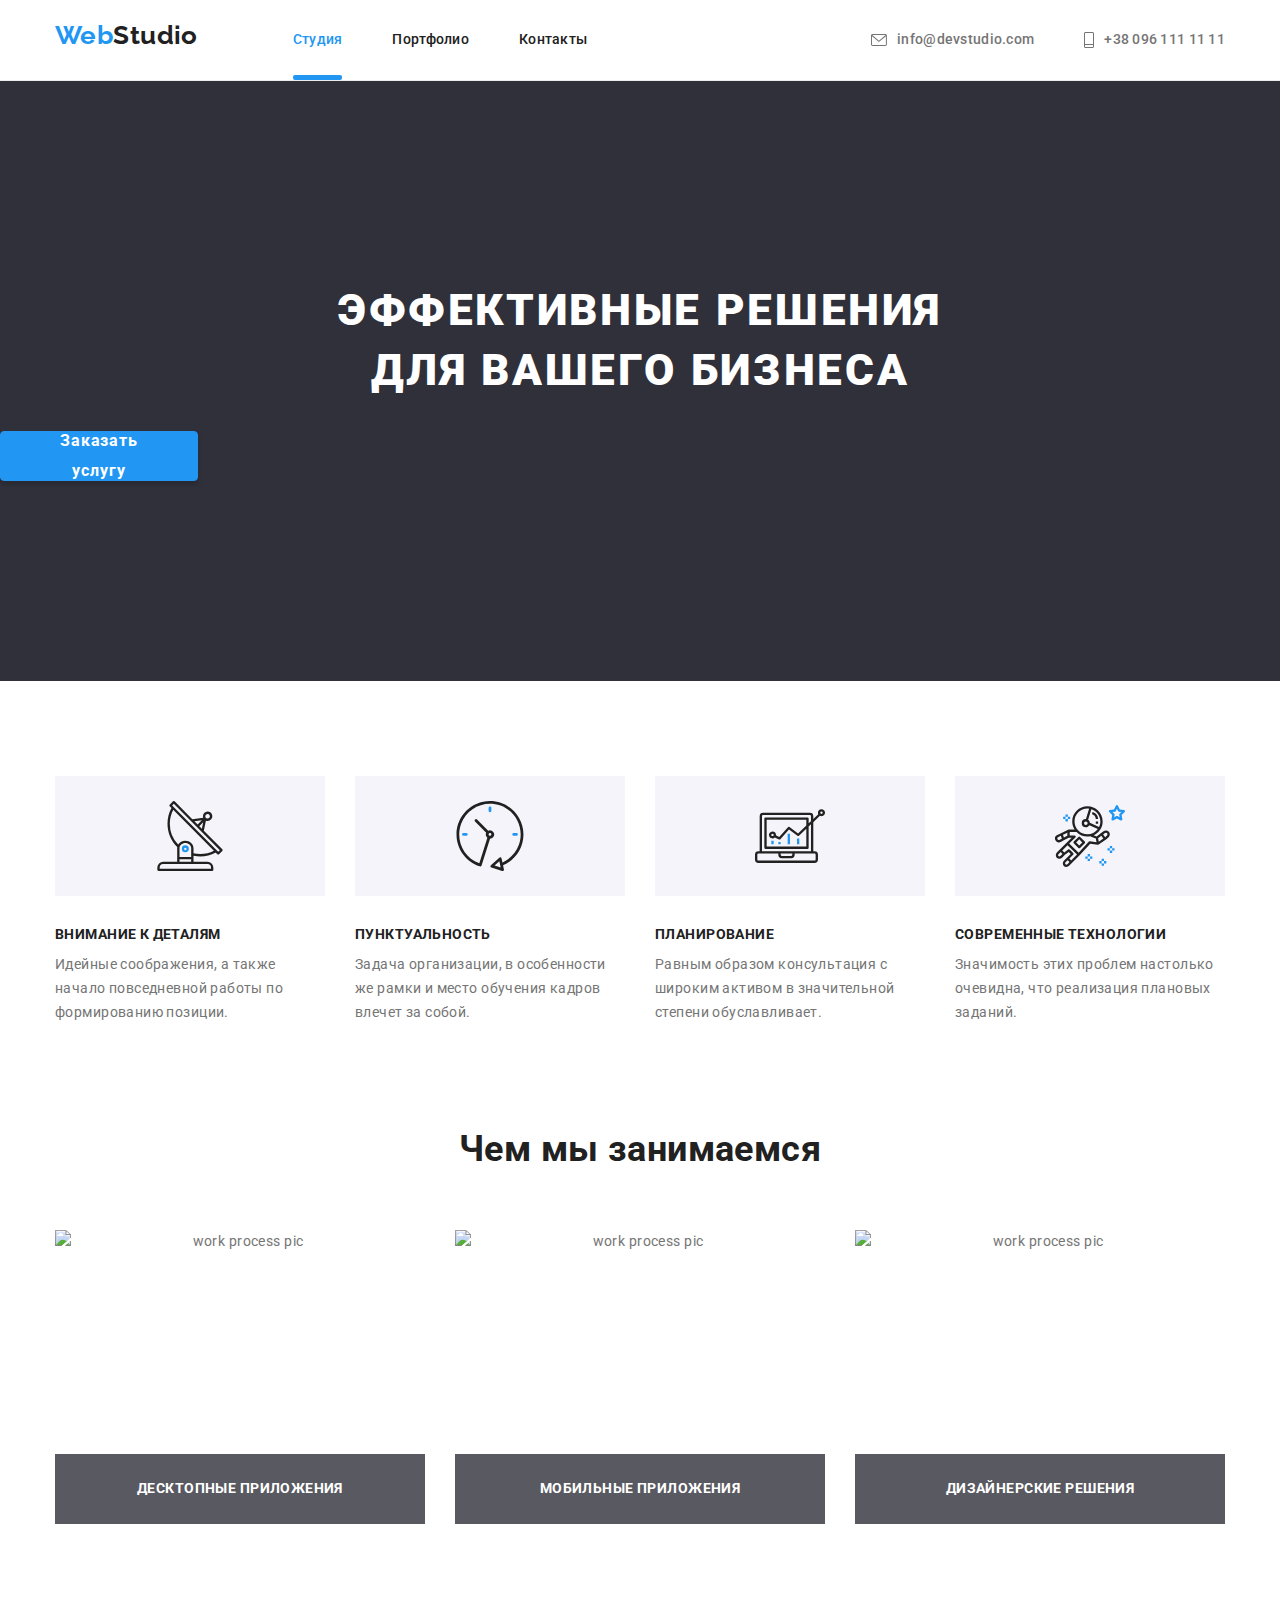
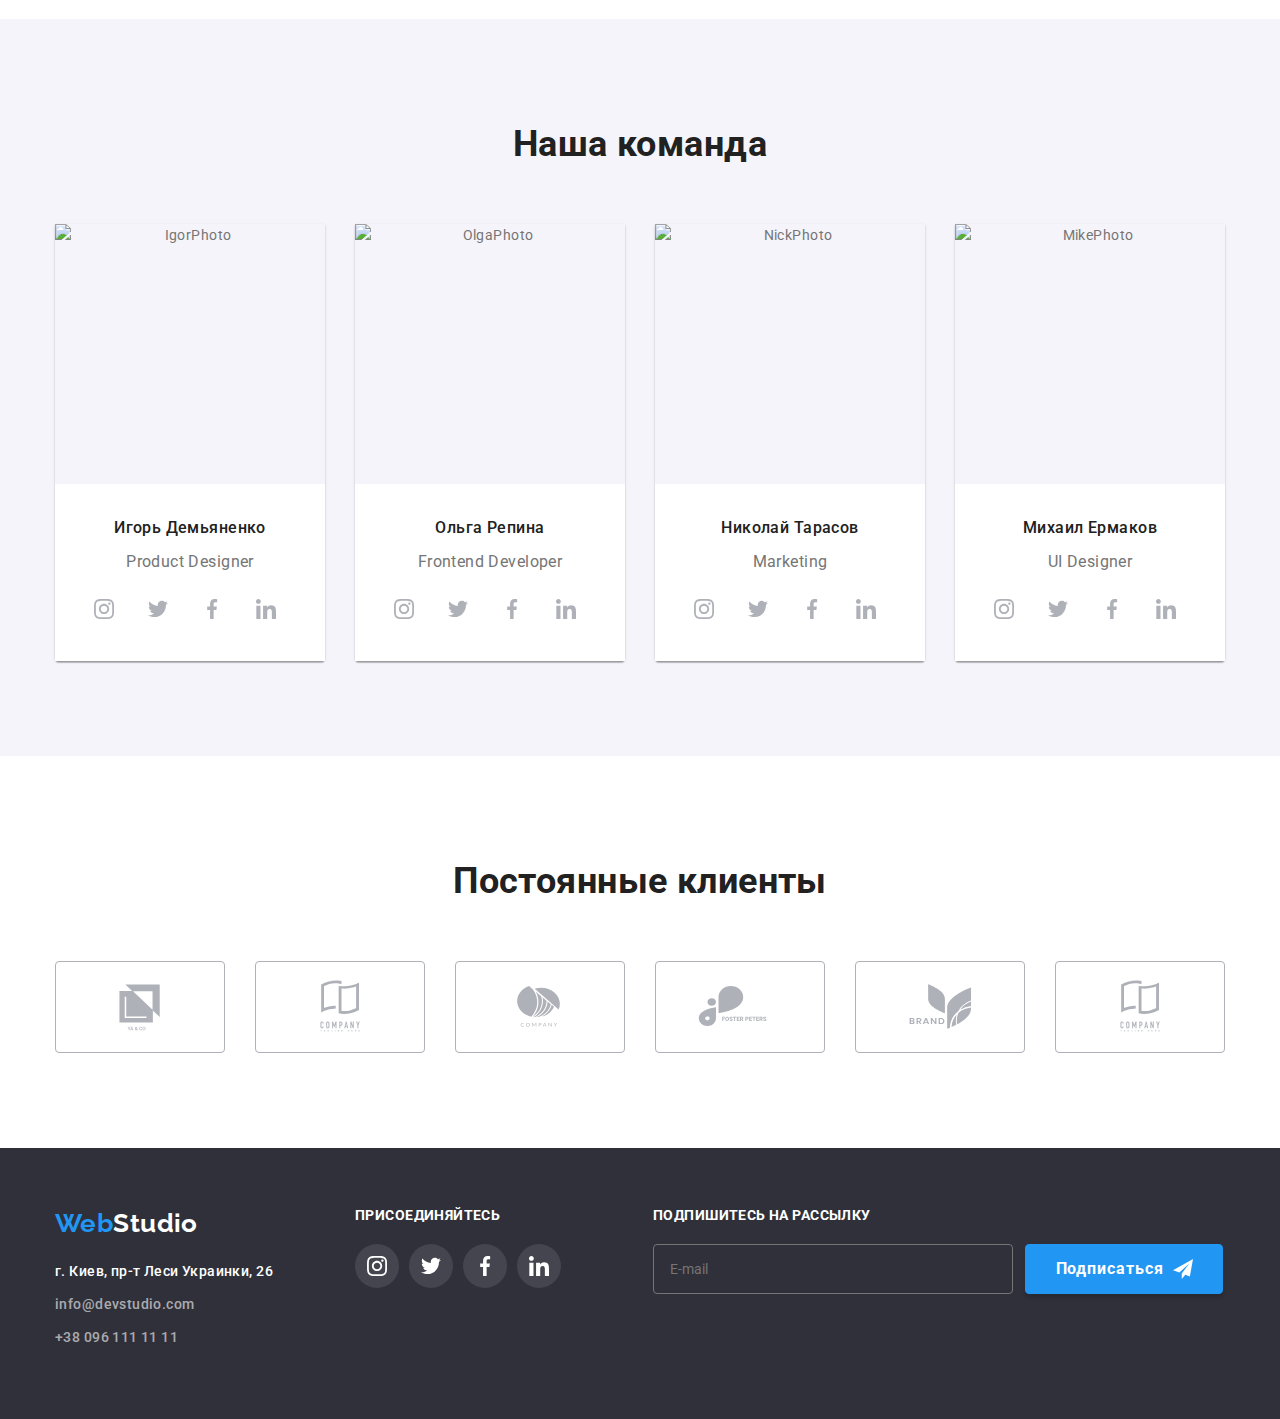
==== index.html @ 975006a1 "HW 6" ====
<!DOCTYPE html>
<html lang="ru">

<head>
    <meta charset="UTF-8">
    <meta http-equiv="X-UA-Compatible" content="IE=edge">
    <meta name="viewport" content="width=device-width, initial-scale=1.0">
    <title>Homework6 (main page)</title>
    <link rel="preconnect" href="https://fonts.gstatic.com">
    <link
        href="https://fonts.googleapis.com/css2?family=Raleway:wght@700&family=Roboto:wght@400;500;700;900&display=swap"
        rel="stylesheet">
    <link rel="stylesheet"
        href="https://cdnjs.cloudflare.com/ajax/libs/modern-normalize/1.0.0/modern-normalize.min.css">
    <link rel="stylesheet" href="./css/styles.css">
</head>

<body>
    <header class="header">
        <section class="container flex">
            <h2 class="hidden">Навигация и контакты</h2>
            <a href="./index.html " class="logo "><span class="blue ">Web</span>Studio</a>
            <nav>
                <ul class="list black flex">
                    <li class="item"><a href="./index.html " class="nav-list current">Студия</a></li>
                    <li class="item"><a href="./portfolio.html " class="nav-list">Портфолио</a></li>
                    <li class="item"><a href=" " class="nav-list">Контакты</a></li>
                </ul>
            </nav>
            <ul class="list flex contacts">
                <li class="item-link ">
                    <a class="Contacts-Section-Link" href="mailto:info@devstudio.com ">
                        <svg class="contact-svg" width="16" height="12">
                            <use href="./svg/sprite.svg#icon-envelope"></use>
                        </svg>
                        info@devstudio.com
                    </a>
                </li>
                <li class="item-link ">
                    <a class="Contacts-Section-Link" href="tel:+380961111111">
                        <svg class="contact-svg" width="10" height="16">
                            <use href="./svg/sprite.svg#icon-vector"></use>
                        </svg>
                        +38 096 111 11 11
                    </a>
                </li>
            </ul>
        </section>
    </header>

    <main>
        <div class="solutions">
            <!-- <div class="container"> -->
            <h1 class="dessisions white">Эффективные решения <br>для вашего бизнеса</h1>
            <button class="button-blue service-button" data-modal-open>Заказать услугу</button>
            <!-- </div> -->
        </div>
        <section class="padding-95 top-padding">
            <div class="container">
                <h2 class="hidden ">Качества</h2>
                <ul class="list flex qualities">
                    <li class="item quality">
                        <div class="grey-section-qual">
                            <svg class="quality-pic" width="70px" height="70px">
                                <use href="./svg/sprite.svg#icon-antenna">
                                </use>
                            </svg>
                        </div>
                        <h3 class="section-title">Внимание к деталям</h3>
                        <p>Идейные соображения, а также начало повседневной работы по формированию позиции.</p>
                    </li>
                    <li class="item quality">
                        <div class="grey-section-qual">
                            <svg class="quality-pic" width="70px" height="70px">

                                <use href="./svg/sprite.svg#icon-clock">
                                </use>
                            </svg>
                        </div>
                        <h3 class="section-title">Пунктуальность</h3>
                        <p>Задача организации, в особенности же рамки и место обучения кадров влечет за собой.</p>
                    </li>
                    <li class="item quality">
                        <div class="grey-section-qual">
                            <svg class="quality-pic" width="70px" height="70px">
                                <use href="./svg/sprite.svg#icon-diagram">
                                </use>

                            </svg>
                        </div>
                        <h3 class="section-title">Планирование</h3>
                        <p>Равным образом консультация с широким активом в значительной степени обуславливает.</p>
                    </li>

                    <li class="item quality">
                        <div class="grey-section-qual">
                            <svg class="quality-pic" width="70px" height="70px">

                                <use href="./svg/sprite.svg#icon-astronaut">
                                </use>
                            </svg>
                        </div>
                        <h3 class="section-title">Современные технологии</h3>
                        <p>Значимость этих проблем настолько очевидна, что реализация плановых заданий.</p>
                    </li>
                </ul>
            </div>
        </section>

        <!-- <section class="padding-95"> -->
        <section class="container padding-95">
            <h2 class="main-section-title">Чем мы занимаемся</h2>
            <ul class="list flex main-section">
                <li class="pics-element"> <img src="./images/img.jpg" height="294" width="370" alt="work process pic">
                    <div class="what-we-do-frame">
                        <p>Десктопные приложения</p>
                    </div>
                </li>

                <li class="pics-element"> <img src="./images/img-1.jpg " height="294" width="370"
                        alt="work process pic">
                    <div class="what-we-do-frame">
                        <p>Мобильные приложения</p>
                    </div>
                </li>

                <li class="pics-element"> <img src="./images/img-2.jpg " height="294" width="370"
                        alt="work process pic">
                    <div class="what-we-do-frame">
                        <p>Дизайнерские решения</p>
                    </div>
                </li>
            </ul>
        </section>

        <section class="grey-section">
            <div class="container">
                <h2 class=" main-section-title">Наша команда</h2>
                <ul class="list flex">
                    <li class="item photo"><img src="./images/img-3.jpg " height="260" width="270" alt="IgorPhoto ">
                        <div class="people-det">
                            <h3 class="people-name ">Игорь Демьяненко</h3>
                            <p class="team-text ">Product Designer</p>
                            <ul class="people-list list">
                                <li class="social-icons">
                                    <a href="" class="people-link" target="_blank" rel="noopener noreferrer"
                                        aria-label="Instagram link"><svg class="people-soc-link">
                                            <use href="./svg/sprite.svg#icon-instagram"> </use>
                                        </svg></a>
                                </li>

                                <li class="social-icons">
                                    <a href="" class="people-link" target="_blank" rel="noopener noreferrer"
                                        aria-label="twitter link"><svg class="people-soc-link">
                                            <use href="./svg/sprite.svg#icon-twitter"> </use>
                                        </svg></a>
                                </li>
                                <li class="social-icons">
                                    <a href="" class="people-link" target="_blank" rel="noopener noreferrer"
                                        aria-label="Facebook link"><svg class="people-soc-link">
                                            <use href="./svg/sprite.svg#icon-facebook"> </use>
                                        </svg></a>
                                </li>
                                <li class="social-icons">
                                    <a href="" class="people-link" target="_blank" rel="noopener noreferrer"
                                        aria-label="linkedin link"><svg class="people-soc-link">
                                            <use href="./svg/sprite.svg#icon-linkedin"> </use>
                                        </svg></a>
                                </li>
                            </ul>
                        </div>

                    </li>

                    <li class="item photo"><img src="./images/img-4.jpg " height="260" width="270" alt="OlgaPhoto ">
                        <div class="people-det">
                            <h3 class="people-name ">Ольга Репина</h3>
                            <p class="team-text ">Frontend Developer</p>
                            <ul class="people-list list">
                                <li class="social-icons">
                                    <a href="" class="people-link" target="_blank" rel="noopener noreferrer"
                                        aria-label="Instagram link"><svg class="people-soc-link">
                                            <use href="./svg/sprite.svg#icon-instagram"></use>
                                        </svg></a>
                                </li>
                                <li class="social-icons">
                                    <a href="" class="people-link" target="_blank" rel="noopener noreferrer"
                                        aria-label="twitter link"><svg class="people-soc-link">
                                            <use href="./svg/sprite.svg#icon-twitter"></use>
                                        </svg></a>
                                </li>
                                <li class="social-icons">
                                    <a href="" class="people-link" target="_blank" rel="noopener noreferrer"
                                        aria-label="Facebook link"><svg class="people-soc-link">
                                            <use href="./svg/sprite.svg#icon-facebook"></use>
                                        </svg></a>
                                </li>
                                <li class="social-icons">
                                    <a href="" class="people-link" target="_blank" rel="noopener noreferrer"
                                        aria-label="linkedin link"><svg class="people-soc-link">
                                            <use href="./svg/sprite.svg#icon-linkedin"></use>
                                        </svg></a>
                                </li>
                            </ul>
                        </div>

                    </li>

                    <li class="item photo"><img src="./images/img-5.jpg " height="260" width="270" alt="NickPhoto ">
                        <div class="people-det">
                            <h3 class="people-name ">Николай Тарасов</h3>
                            <p class="team-text ">Marketing</p>
                            <ul class="people-list list">
                                <li class="social-icons">
                                    <a href="" class="people-link" target="_blank" rel="noopener noreferrer"
                                        aria-label="Instagram link"><svg class="people-soc-link">
                                            <use href="./svg/sprite.svg#icon-instagram"></use>
                                        </svg></a>
                                </li>
                                <li class="social-icons">
                                    <a href="" class="people-link" target="_blank" rel="noopener noreferrer"
                                        aria-label="twitter link"><svg class="people-soc-link">
                                            <use href="./svg/sprite.svg#icon-twitter"></use>
                                        </svg></a>
                                </li>
                                <li class="social-icons">
                                    <a href="" class="people-link" target="_blank" rel="noopener noreferrer"
                                        aria-label="Facebook link"><svg class="people-soc-link">
                                            <use href="./svg/sprite.svg#icon-facebook"></use>
                                        </svg></a>
                                </li>
                                <li class="social-icons">
                                    <a href="" class="people-link" target="_blank" rel="noopener noreferrer"
                                        aria-label="linkedin link"><svg class="people-soc-link">
                                            <use href="./svg/sprite.svg#icon-linkedin"></use>
                                        </svg></a>
                                </li>
                            </ul>
                        </div>

                    </li>

                    <li class="item photo"><img src="./images/img-6.jpg " height="260" width="270" alt="MikePhoto ">
                        <div class="people-det">
                            <h3 class="people-name ">Михаил Ермаков</h3>
                            <p class="team-text ">UI Designer</p>
                            <ul class="people-list list">
                                <li class="social-icons">
                                    <a href="" class="people-link" target="_blank" rel="noopener noreferrer"
                                        aria-label="Instagram link"><svg class="people-soc-link">
                                            <use href="./svg/sprite.svg#icon-instagram"></use>
                                        </svg></a>
                                </li>
                                <li class="social-icons">
                                    <a href="" class="people-link" target="_blank" rel="noopener noreferrer"
                                        aria-label="twitter link"><svg class="people-soc-link">
                                            <use href="./svg/sprite.svg#icon-twitter"></use>
                                        </svg></a>
                                </li>
                                <li class="social-icons">
                                    <a href="" class="people-link" target="_blank" rel="noopener noreferrer"
                                        aria-label="Facebook link"><svg class="people-soc-link">
                                            <use href="./svg/sprite.svg#icon-facebook"></use>
                                        </svg></a>
                                </li>
                                <li class="social-icons">
                                    <a href="" class="people-link" target="_blank" rel="noopener noreferrer"
                                        aria-label="linkedin link"><svg class="people-soc-link">
                                            <use href="./svg/sprite.svg#icon-linkedin"></use>
                                        </svg></a>
                                </li>
                            </ul>
                        </div>
                    </li>
                </ul>
            </div>
        </section>
        <section class="container top-padding padding-95">
            <div class="container">
                <h2 class="main-section-title">Постоянные клиенты</h2>
            </div>
            <ul class="flex list">
                <li class="clients">
                    <a href="" class="client-link" target="_blank" rel="noopener noreferrer" aria-label=""> <svg
                            class="client-logo">
                            <use href="./svg/sprite.svg#icon-logo">
                            </use>
                        </svg>
                    </a>
                </li>
                <li class="clients">
                    <a href="" class="client-link" target="_blank" rel="noopener noreferrer" aria-label=""> <svg
                            class="client-logo">
                            <use href="./svg/sprite.svg#icon-logo-1">
                            </use>
                        </svg>
                    </a>
                </li>
                <li class="clients">
                    <a href="" class="client-link" target="_blank" rel="noopener noreferrer" aria-label=""> <svg
                            class="client-logo">
                            <use href="./svg/sprite.svg#icon-logo-2">
                            </use>
                        </svg>
                    </a>
                </li>
                <li class="clients">
                    <a href="" class="client-link" target="_blank" rel="noopener noreferrer" aria-label=""> <svg
                            class="client-logo">
                            <use href="./svg/sprite.svg#icon-logo-3">
                            </use>
                        </svg>
                    </a>
                </li>
                <li class="clients">
                    <a href="" class="client-link" target="_blank" rel="noopener noreferrer" aria-label=""> <svg
                            class="client-logo">
                            <use href="./svg/sprite.svg#icon-logo-4">
                            </use>

                        </svg>

                    </a>
                </li>
                <li class="clients">
                    <a href="" class="client-link" target="_blank" rel="noopener noreferrer" aria-label=""> <svg
                            class="client-logo">
                            <use href="./svg/sprite.svg#icon-logo-1">
                            </use>
                        </svg>

                    </a>
                </li>

            </ul>

        </section>
    </main>
    <footer class="footer">
        <div class="flex container space-between">
            <div class="logo-links">
                <a href="./index.html " class="logo "><span class="blue ">Web</span><span
                        class="white ">Studio</span></a>
                <address class="address">
                    <ul class="list white">
                        <li> <a class="link" href="https://goo.gl/maps/2tXd7TCXXqus3JWS8 ">г. Киев, пр-т Леси Украинки,
                                26</a></li>
                        <li class="transparent "> <a class="link"
                                href="mailto:info@devstudio.com ">info@devstudio.com</a></li>
                        <li class="transparent "> <a class="link" href="tel:+380961111111 ">+38 096 111 11 11</a></li>
                    </ul>
                </address>
            </div>
            <div class="flex space">
                <div class="join">
                    <h3 class="item-title">Присоединяйтесь</h3>
                    <ul class="list social-list">
                        <li class="social-icons">
                            <a href="" class="people-link" target="_blank" rel="noopener noreferrer"
                                aria-label="Instagram link"><svg class="people-soc-link white">
                                    <use href="./svg/sprite.svg#icon-instagram"></use>
                                </svg></a>
                        </li>
                        <li class="social-icons">
                            <a href="" class="people-link" target="_blank" rel="noopener noreferrer"
                                aria-label="twitter link"><svg class="people-soc-link white">
                                    <use href="./svg/sprite.svg#icon-twitter"></use>
                                </svg></a>
                        </li>
                        <li class="social-icons">
                            <a href="" class="people-link" target="_blank" rel="noopener noreferrer"
                                aria-label="Facebook link"><svg class="people-soc-link white">
                                    <use href="./svg/sprite.svg#icon-facebook"></use>
                                </svg></a>
                        </li>
                        <li class="social-icons">
                            <a href="" class="people-link" target="_blank" rel="noopener noreferrer"
                                aria-label="linkedin link"><svg class="people-soc-link white">
                                    <use href="./svg/sprite.svg#icon-linkedin"></use>
                                </svg></a>
                        </li>
                    </ul>
                </div>
            </div>
            <div class="Subscribe">
                <h3 class="item-title text-left">Подпишитесь на рассылку</h3>

                <form class="flex contact-form">
                    <input class="contact-form-subscribe" type="email" name="user-mail" id="user-mail"
                        placeholder="E-mail">

                    <button class="button-blue service-button" type="submit">Подписаться
                        <svg class="people-soc-link white">
                            <use href="./svg/sprite.svg#icon-telegram-white"></use>
                        </svg>
                    </button>
                </form>
            </div>



    </footer>
    <!-- is-hidden -->
    <div class="backdrop is-hidden" data-modal>
        <div class="modal container">
            <button type="button" class="modal-btn-close" data-modal-close>
                <svg class="modal-icon-svg">
                    <use href="./svg/sprite.svg#close-black"></use>
                </svg>
            </button>

            <h2 class="contacts-title">Оставьте свои данные, мы вам перезвоним</h2>
            <form class="js-speaker-form">
                <div class="contact-form">
                    <label class="contact-form-label" for="user-name">Имя</label>

                    <input class="contact-form-input" type="text" name="user-name" id="user-name" placeholder=" "
                        autofocus>
                    <svg class="contact-form-svg" width="18px" height="18px">
                        <use href="./svg/sprite.svg#icon-person-black" width="18"></use>
                    </svg>
                </div>
                <div class="contact-form">
                    <label class="contact-form-label" for="user-tel">Телефон</label>
                    <input class="contact-form-input" type="tel" name="user-phone" id="user-tel" placeholder=" ">
                    <svg class="contact-form-svg" width="18px" height="18px">
                        <use href="./svg/sprite.svg#icon-phone-black" width="18"></use>
                    </svg>
                </div>
                <div class="contact-form">

                    <label class="contact-form-label" for="user-mail">Почта</label>
                    <input class="contact-form-input" type="email" name="user-mail" id="user-mail" placeholder=" ">
                    <svg class="contact-form-svg" width="18px" height="18px">
                        <use href="./svg/sprite.svg#icon-email-black" width="18"></use>
                    </svg>
                </div>
                <div class="contact-form">
                    <label class="contact-form-label" for="user-comentary">Комментарий</label>
                    <textarea for="user-comment" class="contact-form-input comments" name="user-message"
                        id="user-comentary" cols="30" rows="10" placeholder="Введите текст"></textarea>
                    <div class="checkbox-field">
                        <input type="checkbox" class="contact-form-checkbox" name="" id="">
                        <label for="agree" class="contact-form-checkbox-text"> Соглашаюсь с рассылкой и принимаю <a
                                href="" class="link underline">Условия
                                договора</a></label>
                    </div>
                </div>
                <button class="button-blue service-button" type="submit">Отправить</button>
            </form>



        </div>
    </div>
    <script src="./js/modal.js"></script>
    <script>(() => {
            document.
                querySelector('.js-speaker-form')
                .addEventListener('submit', e => {
                    e.preventDefault();

                    new FormData(e.currentTarget).forEach((value, name) =>
                        console.log(`${name}: ${value}`),
                    );
                });
        })();
    </script>
</body>

</html>
---- css/styles.css ----
:root {
  --primary-text-color: #212121;
  --blue-color: #2196f3;
  --secondary-text-color: #ffffff;
  --footer-color: #2f303a;
  --font-logo: "Raleway", sans-serif;
  --main-text-color: #757575;
  --color-transparent: rgba(255, 255, 255, 0.6);
  --button-color: #f5f4fa;
  --social-link-color: #afb1b8;
  --overlay-color: rgba(33, 150, 243, 0.9);
  --cubic-timing: cubic-bezier(0.4, 0, 0.2, 1);
}

html {
  box-sizing: border-box;
  scroll-behavior: smooth;
}

*,
*::before,
*::after {
  box-sizing: inherit;
}

body {
  font-family: Roboto, sans-serif;
  font-size: 14px;
  line-height: 1.71;
  letter-spacing: 0.03em;
  color: var(--main-text-color);
}

h1,
h2,
h3,
h4,
h5,
h6,
ul,
p {
  margin-top: 0;
  margin-bottom: 0;
}

.link:hover,
.link:focus {
  color: var(--blue-color);
}

.underline {
  text-decoration: underline;
  color: var(--blue-color);
}

.list {
  list-style: none;
  padding: 0;
  margin: 0;
}

.black .nav-list {
  display: block;
  padding-top: 32px;
  padding-bottom: 32px;
  font-weight: 500;
  line-height: 1.14;
  letter-spacing: 0.02em;
}

.nav-list {
  position: relative;
}
.nav-list:hover,
.nav-list:focus {
  color: var(--blue-color);
  transition: color 250ms var(--cubic-timing);
}

/* .nav-list:hover,
.nav-list:focus {
  transition: color 1250ms var(--cubic-timing);
} */

.current::after {
  content: "";
  display: block;

  left: 0;
  bottom: 0;
  position: absolute;
  width: 100%;
  height: 5px;
  background-color: var(--blue-color);
  border-radius: 2px;
}

/*
.nav-list::after {
  content: "";
  display: block;

  left: 0;
  bottom: 0;
  position: absolute;
  width: 100%;
  height: 5px;
  background-color: var(--blue-color);
  border-radius: 2px;
  opacity: 0;
  transition: opacity 250ms var(--cubic-timing);
}

.nav-list:hover::after {
  opacity: 1;
} */

img {
  display: block;
  max-width: 100%;
  height: auto;
}

a {
  color: inherit;
  text-decoration: none;
  font-weight: 500;
  font-size: 14px;
  line-height: 1.14;
}

.container {
  text-align: center;
  max-width: 1200px;
  height: auto;
  padding-left: 15px;
  padding-right: 15px;
  margin-left: auto;
  margin-right: auto;
}

.space-between {
  justify-content: space-between;
}

.padding-95 {
  padding-bottom: 95px;
  /* padding-top: 95px; */
}
.top-padding {
  padding-top: 95px;
}

/* .gallery {
  padding-top: 95px;
} */

.contacts {
  /* display: flex;
  padding-top: 32px;
  padding-bottom: 32px; */
  margin-left: auto;
  font-weight: 500;
  line-height: 1.14;
  letter-spacing: 0.02em;
}

.contacts .item-link + .item-link {
  margin-left: 50px;
}

.flex {
  display: flex;
  flex-wrap: wrap;
  /* justify-content: space-between; */
}

.item-title {
  font-family: Roboto;
  font-style: normal;
  font-weight: 700;
  font-size: 14px;
  line-height: 1.14;
  letter-spacing: 0.03em;
  text-transform: uppercase;
  color: var(--secondary-text-color);
  margin-bottom: 20px;
}

.qualities {
  margin-bottom: -30px;
  margin-right: -30px;
  /* padding-top: 95px; */
  text-align: left;
}

.quality {
  flex-basis: calc((100% - 30px * 4) / 4);
  max-width: 270px;
  margin-right: 30px;
  margin-bottom: 30px;
}
.quality:last-child {
  margin-bottom: 0;
  margin-right: 0;
}

.quality > p {
  line-height: 1.71;
}

.Contacts-Section-Link {
  display: flex;
  align-items: center;
  padding-bottom: 32px;
  padding-top: 32px;
}

.Contacts-Section-Link:hover,
.Contacts-Section-Link:focus {
  color: var(--blue-color);
  transition: color 250ms var(--cubic-timing);
}

.contact-svg {
  fill: currentColor;
  margin-right: 10px;
  /* align-items: center; */
}

.black {
  color: var(--primary-text-color);
  letter-spacing: 0.02em;
  margin-left: 95px;
}

.current {
  color: var(--blue-color);
}

/* .list a:hover,
.list a:focus {
  color: var(--blue-color);
} */

header {
  border-bottom: 1px solid #ececec;
}

.main-section-title {
  font-weight: 700;
  font-size: 36px;
  line-height: 1.67;
  color: var(--primary-text-color);
  margin-bottom: 50px;
}

.what-we-do-frame {
  position: absolute;
  left: 0;
  bottom: 0;
  display: flex;
  justify-content: center;
  align-items: center;
  width: 100%;
  height: 70px;
  background-color: rgba(47, 48, 58, 0.8);
  font-weight: 700;
  line-height: 1.14;
  text-align: center;
  text-transform: uppercase;
  color: var(--secondary-text-color);
}

.clients-list {
  display: flex;
  justify-content: center;
  align-items: center;
  padding-bottom: 88px;
}
/* .clients {
  flex-basis: calc((100% - 30px * 6) / 6);
  border: 1px solid #afb1b8;
  border-radius: 4px;
   padding-bottom: 16px; 
  padding: 16px 30px;
} */

.clients {
  display: inline-flex;

  /* width: 170px;
  height: 92px;
  border: 1px solid var(--social-link-color);
  border-color: var(--social-link-color);
  border-radius: 4px;
  padding: 16px 32px; */
}
.client-link {
  display: flex;
  justify-content: center;
  align-items: center;
  border: 1px solid var(--social-link-color);
  border-radius: 4px;
  width: 170px;
  height: 92px;
  transition: border-color 250ms var(--cubic-timing);
}

.clients:not(:last-child) {
  margin-right: 30px;
}

.client-logo {
  width: 105px;
  height: 60px;
  color: inherit;
  fill: var(--social-link-color);
  transition: fill 250ms var(--cubic-timing);
}

.client-link:hover .client-logo,
.client-link:focus .client-logo {
  fill: var(--blue-color);
}

.client-link:hover,
.client-link:focus {
  border-color: var(--blue-color);
}

.pics-element {
  position: relative;
  flex-basis: calc((100% - 60px) / 3);
  max-width: 370px;
}

.pics-element:not(:nth-child(3n + 3)) {
  margin-right: 30px;
}

.photo:not(:nth-child(4n + 4)) {
  flex-basis: calc((100% - 90px) / 4);
  max-width: 270px;
}

.photo {
  box-shadow: 0px 1px 3px rgba(0, 0, 0, 0.12), 0px 1px 1px rgba(0, 0, 0, 0.14),
    0px 2px 1px rgba(0, 0, 0, 0.2);
  border-radius: 0px 0px 4px 4px;
}
.photo:not(:nth-child(4n + 4)) {
  margin-right: 30px;
}

.section-title {
  font-size: 14px;
  line-height: 1.19;
  color: var(--primary-text-color);
  margin-bottom: 10px;
  text-transform: uppercase;
}
.folio-section {
  padding: 20px 24px;
  border: 1px solid #eeeeee;
  border-top: 0;
}
.folio-frame {
  min-width: 370px;
  flex-basis: calc((100% / 3) - 30px);
  margin-right: 30px;
  margin-bottom: 30px;
  box-shadow: 0;
  transition: box-shadow 250ms var(--cubic-timing);
}

/* .folio-frame:hover,
.folio-frame:focus {
  box-shadow: 0px 1px 1px rgba(0, 0, 0, 0.12), 0px 4px 4px rgba(0, 0, 0, 0.06),
    1px 4px 6px rgba(0, 0, 0, 0.16);
} */

.card-link:hover .hidden-text,
.card-link:focus .hidden-text {
  transform: translateY(0);
}

.img-frame {
  position: relative;
  overflow: hidden;
}

.hidden-text {
  display: flex;
  position: absolute;
  align-items: center;
  justify-content: left;
  font-family: Roboto;
  text-align: left;
  padding: 63px 24px;
  letter-spacing: 0.03em;
  top: 0;
  left: 0;
  content: "";
  width: 100%;
  height: 100%;
  font-weight: 400;
  background-color: var(--overlay-color);
  transition: transform 250ms var(--cubic-timing);
  transform: translateY(101%);
  font-size: 18px;
  line-height: 1.56;
  color: var(--secondary-text-color);
}

.folio-title {
  text-align: left;
  font-size: 18px;
  line-height: 2;
  letter-spacing: 0.06em;
  color: var(--primary-text-color);
}

.team-text {
  font-size: 16px;
  line-height: 1.19;
  margin-bottom: 16px;
}

.folio-text {
  text-align: left;
  font-size: 16px;
  line-height: 1.88;
  letter-spacing: 0.03em;
}
/* .card-link:hover .folio-text {
  text-decoration: none;
} */

.quality {
  font-size: 14px;
  line-height: 1.14;
}

.grey-section {
  padding-bottom: 95px;
  padding-top: 95px;
  background-color: var(--button-color);
}

h3.people-name {
  font-weight: 500;
  color: var(--primary-text-color);
  margin-bottom: 10px;
}

.people-det {
  background-color: #ffffff;
  padding-bottom: 30px;
  padding-top: 30px;
}

.solutions {
  background-color: var(--footer-color);
  background-image: linear-gradient(
      rgba(47, 48, 58, 0.4),
      rgba(47, 48, 58, 0.4)
    ),
    url(../images/bg-img.jpg);
  text-align: center;
  /* margin-bottom: 30px; */
  max-width: 1600px;
  height: 600px;
  padding-top: 200px;
  padding-bottom: 200px;
  background-repeat: no-repeat;
  margin-left: auto;
  margin-right: auto;
  background-position: center;
}

.dessisions {
  font-weight: 900;
  font-size: 44px;
  line-height: 1.36;
  letter-spacing: 0.06em;
  text-transform: uppercase;
  margin-bottom: 30px;
}

.blue {
  color: var(--blue-color);
}

.logo {
  padding-bottom: 20px;
  padding-top: 20px;
  font-family: var(--font-logo);
  font-weight: 700;
  font-size: 26px;
  line-height: 1.2;
  color: var(--primary-text-color);
}

.logo-links {
  text-align: left;
  /* max-width: 270px; */
  flex-grow: 1;
  /* margin-right: 70px; */
}
/* padding-top: 60px;
  padding-bottom: 60px;
*/

.black .item + .item {
  margin-left: 50px;
}

.button {
  padding: 6px 22px;
  border: var(--main-text-color);
  border-radius: 4px;

  font-weight: 500;
  font-size: 16px;
  line-height: 1.62;

  font-family: Roboto, sans-serif;
  background-color: var(--button-color);
  color: var(--primary-text-color);
  cursor: pointer;
}

.li-button {
  justify-content: center;
  margin-right: 8px;
}

.li-button:last-child {
  margin-right: 0;
}

.button:active,
.button:hover,
.button:focus,
.button-blue {
  background-color: var(--blue-color);
  color: var(--secondary-text-color);
  box-shadow: 0px 3px 1px rgba(0, 0, 0, 0.1), 0px 1px 2px rgba(0, 0, 0, 0.08),
    0px 2px 2px rgba(0, 0, 0, 0.12);
  border-radius: 4px;
}
.button:hover,
.button:focus {
  transition: background-color 250ms var(--cubic-timing),
    color 250ms var(--cubic-timing), box-shadow 250ms var(--cubic-timing);
}

/* .service-button {
  position: absolute;
  top: 8px;
  right: 8px;
  width: 30px;
  height: 30px;
  border-radius: 50%;
  border: 1px solid rgba(0, 0, 0, 0.1);
  background: #ffffff;
  cursor: pointer;
  fill: #212121;
  transition: fill 250ms cubic-bezier(0.4, 0, 0.2, 1);
} */

.service-button {
  padding: 10px 29.5px;
  border: 1px solid var(--blue-color);
  box-shadow: 0px 4px 4px rgba(0, 0, 0, 0.15);
  border-radius: 4px;
  width: 198px;
  height: 50px;
  font-weight: 700;
  font-size: 16px;
  line-height: 1.87;
  letter-spacing: 0.06em;
  cursor: pointer;
  display: flex;
  align-items: center;
  justify-content: space-between;
}

.hidden {
  position: absolute !important;
  clip: rect(1px 1px 1px 1px);
  clip: rect(1px, 1px, 1px, 1px);
  padding: 0 !important;
  border: 0 !important;
  height: 1px !important;
  width: 1px !important;
  overflow: hidden;
}

h2.hidden {
  position: absolute !important;
  clip: rect(1px 1px 1px 1px);
  clip: rect(1px, 1px, 1px, 1px);
  padding: 0 !important;
  border: 0 !important;
  height: 1px !important;
  width: 1px !important;
  overflow: hidden;
}

.list.flex {
  justify-content: left;
}
.in-ln.flex {
  justify-content: center;
  margin-bottom: 50px;
}

.grey-section-qual {
  display: flex;
  align-items: center;
  justify-content: center;
  margin-bottom: 30px;
  width: 270px;
  height: 120px;
  background-color: var(--button-color);
}

/* .quality-pic {
} */

.people-list {
  display: flex;
  align-items: center;
  justify-content: center;
}

.social-icons {
  margin-right: 10px;
  background: rgba(255, 255, 255, 0.1);
  border-radius: 50%;
}

.people-link {
  display: flex;
  align-items: center;
  justify-content: center;
  width: 44px;
  height: 44px;
  border-radius: 50%;
  transition: background-color 250ms var(--cubic-timing);
  /* fill 1250ms var(--cubic-timing); */
}

.people-link:hover,
.people-link:focus {
  background-color: var(--blue-color);
}
.people-link:hover .people-soc-link,
.people-link:focus .people-soc-link {
  fill: rgb(255, 255, 255);
}

.people-soc-link {
  fill: var(--social-link-color);
  height: 20px;
  width: 20px;
  transition: fill 250ms var(--cubic-timing);
}

.tiles {
  margin-right: -30px;
  margin-bottom: -30px;
}
.tile-item {
  min-width: 370px;
  flex-basis: calc((100% / 3) - 30px);
  margin-right: 30px;
  margin-bottom: 30px;
}

.card-link {
  color: inherit;
  text-decoration: none;
}

.card-link:hover .folio-frame,
.card-link:focus .folio-frame {
  box-shadow: 0px 1px 1px rgba(0, 0, 0, 0.12), 0px 4px 4px rgba(0, 0, 0, 0.06),
    1px 4px 6px rgba(0, 0, 0, 0.16);
}

/* .tile-item:last-child {
  margin-right: 0;
} */

.footer {
  background-color: var(--footer-color);
  text-align: left;
  padding-top: 60px;
  padding-bottom: 60px;
}

.white {
  color: var(--secondary-text-color);
  fill: #ffffff;
}

.address {
  margin-top: 20px;
  font-style: inherit;
  /* margin-right: auto;
  text-align: start; */
}

.social-list {
  display: flex;
  align-items: center;
  justify-content: center;
}

.join {
  text-align: left;
}
.space {
  display: flex;
  justify-content: space-between;
  flex-grow: 1;
}

.white li {
  padding-bottom: 9px;
}
.white a {
  color: var(--secondary-text-color);
  font-size: 14px;
  line-height: 1.71;
  font-style: inherit;
  text-decoration: none;
}

.transparent a {
  color: rgba(255, 255, 255, 0.6);
}

.backdrop {
  position: fixed;
  left: 0;
  top: 0;
  width: 100%;
  height: 100%;

  background-color: rgba(0, 0, 0, 0.2);

  opacity: 1;
  transition: opacity 250ms var(--cubic-timing),
    visibility 250ms var(--cubic-timing);
}
.backdrop.is-hidden {
  opacity: 0;
  visibility: hidden;
  pointer-events: none;
}
.backdrop.is-hidden .modal {
  transform: translate(-50%, -50%) rotateY(-45deg) rotateX(30deg) scale(0.5);
  opacity: 0;
}
.modal {
  position: absolute;
  width: 100%;
  width: 530px;
  min-height: 580px;
  top: 50%;
  left: 50%;
  /* perspective: 1000px; */

  padding: 40px;
  border-radius: 4px;
  box-shadow: 0px 1px 3px rgba(0, 0, 0, 0.12), 0px 1px 1px rgba(0, 0, 0, 0.14),
    0px 2px 1px rgba(0, 0, 0, 0.2);

  background-color: #ffffff;

  opacity: 1;
  transform: translate(-50%, -50%) rotate(0) scale(1);
  transition: transform 250ms var(--cubic-timing),
    opacity 250ms var(--cubic-timing);
}

.modal-btn-close {
  position: absolute;
  width: 30px;
  height: 30px;
  right: 8px;
  top: 8px;

  display: flex;
  justify-content: center;
  align-items: center;

  border: 1px solid rgba(0, 0, 0, 0.1);
  border-radius: 50%;

  background-color: #ffffff;
  cursor: pointer;
  fill: var(--primary-text-color);
  transition: fill 250ms var(--cubic-timing);
}

.modal-btn-close:hover,
.modal-btn-close:focus {
  fill: var(--blue-color);
}

.modal-icon-svg {
  width: 18px;
  height: 18px;
}

/* .contact-form {
  position: relative;
  display: flex;
  flex-direction: row;
  margin-bottom: 10px;
  text-align: left;
} */

.text-left {
  text-align: left;
}

.contact-form-label {
  font-weight: 400;
  font-size: 12px;
  line-height: 1.17;
  letter-spacing: 0.01em;
  color: var(--main-text-color);
  margin-bottom: 4px;
}

.contact-form-svg {
  position: absolute;
  bottom: 11px;
  left: 12px;
  fill: var(--primary-text-color);
  pointer-events: none;
  transition: fill 250ms var(--cubic-timing);
}

.contact-form-input {
  position: relative;
  min-width: 100%;
  height: 40px;
  border: 1px solid rgba(33, 33, 33, 0.2);
  border-radius: 4px;
  padding-left: 42px;
  padding-top: 12px;
  padding-bottom: 12px;
  transition: border-color 250ms var(--cubic-timing);
}

.contact-form-input:focus {
  border-color: var(--blue-color);
  outline: none;
}
.contact-form-input:focus + .contact-form-svg {
  fill: var(--blue-color);
}

.contact-form-subscribe {
  /* position: relative; */
  /* display: inline-block; */
  width: calc(100% - 212px);
  /* max-width: 358px; */
  height: 50px;
  border: 1px solid var(--main-text-color);
  border-radius: 4px;
  padding-left: 16px;
  padding-top: 15px;
  padding-bottom: 15px;
  transition: border-color 250ms var(--cubic-timing);
  background-color: transparent;
  color: var(--secondary-text-color);
  margin-right: 12px;
}

.Subscribe {
  flex-grow: 2;
}

.contact-form-subscribe:focus {
  border-color: var(--blue-color);
  outline: none;
}

.comments {
  height: 120px;
  padding: 12px 16px;
  resize: none;
  margin-bottom: 20px;
}

.comments::placeholder {
  font-weight: 400;
  font-size: 14px;
  line-height: 1.17;
  opacity: 50%;
}

.contacts-title {
  font-weight: 700;
  font-size: 20px;
  line-height: 1.15;
  text-align: center;
  letter-spacing: 0.03em;
  margin-bottom: 12px;
  color: var(--primary-text-color);
}

.contact-form-checkbox {
  margin-bottom: 30px;
  position: relative;
}
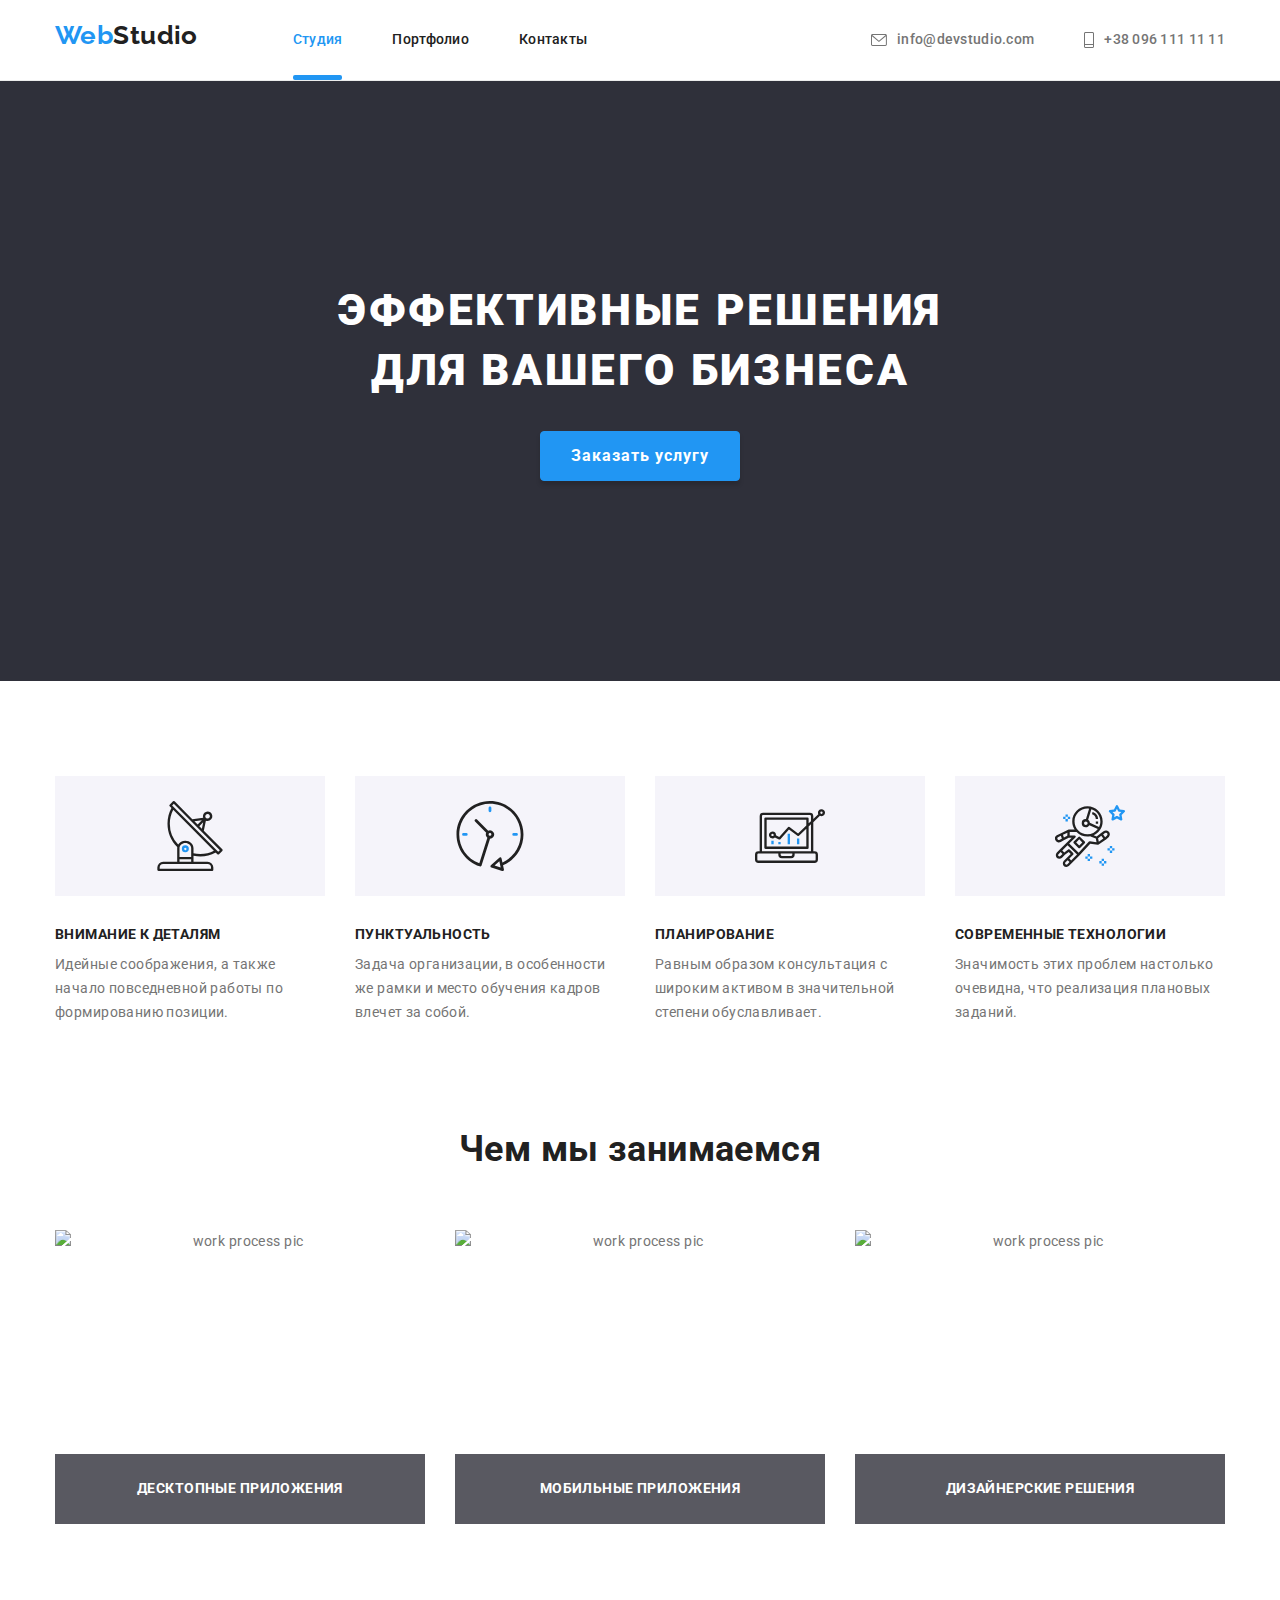
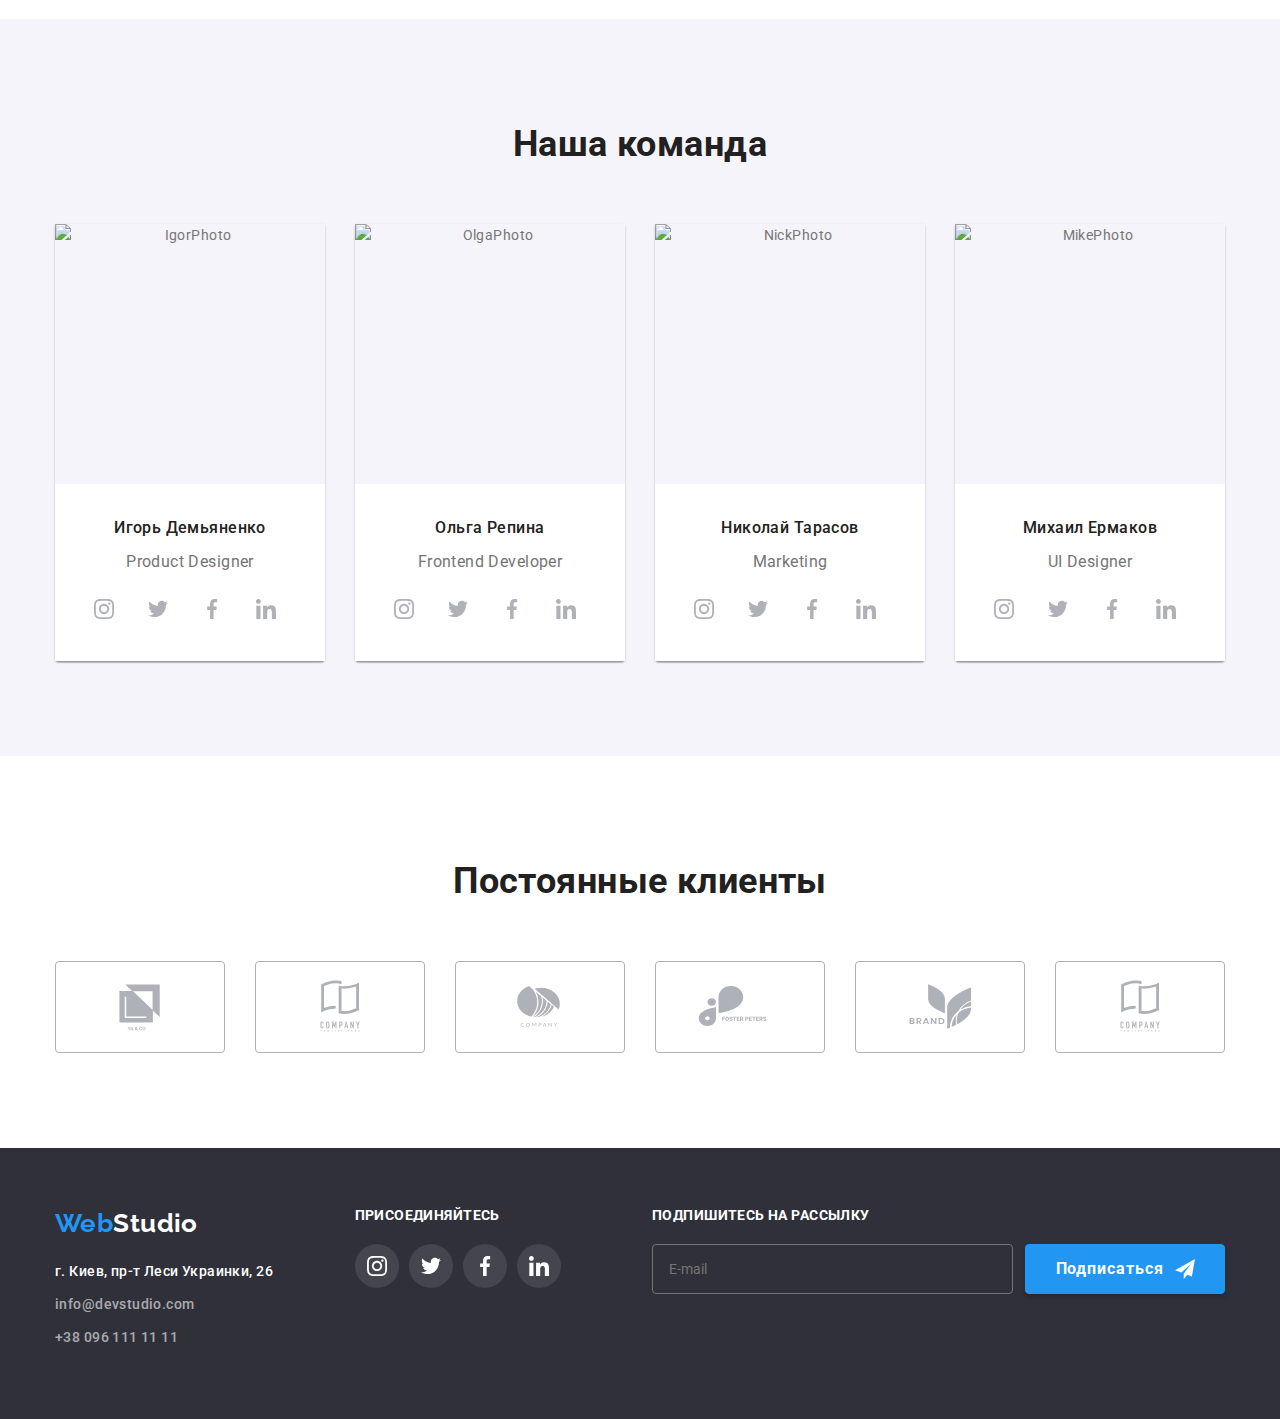
==== commit 29682a06: "HW-6" ====
--- a/index.html
+++ b/index.html
@@ -5,7 +5,7 @@
     <meta charset="UTF-8">
     <meta http-equiv="X-UA-Compatible" content="IE=edge">
     <meta name="viewport" content="width=device-width, initial-scale=1.0">
-    <title>Homework6 (main page)</title>
+    <title>Homework6 (main page6)</title>
     <link rel="preconnect" href="https://fonts.gstatic.com">
     <link
         href="https://fonts.googleapis.com/css2?family=Raleway:wght@700&family=Roboto:wght@400;500;700;900&display=swap"
@@ -389,7 +389,7 @@
                     <input class="contact-form-subscribe" type="email" name="user-mail" id="user-mail"
                         placeholder="E-mail">
 
-                    <button class="button-blue service-button" type="submit">Подписаться
+                    <button class="button-blue service-button subscribe-button" type="submit">Подписаться
                         <svg class="people-soc-link white">
                             <use href="./svg/sprite.svg#icon-telegram-white"></use>
                         </svg>
--- a/css/styles.css
+++ b/css/styles.css
@@ -575,15 +575,21 @@
   border: 1px solid var(--blue-color);
   box-shadow: 0px 4px 4px rgba(0, 0, 0, 0.15);
   border-radius: 4px;
-  width: 198px;
+  min-width: 200px;
   height: 50px;
   font-weight: 700;
   font-size: 16px;
   line-height: 1.87;
   letter-spacing: 0.06em;
   cursor: pointer;
-  display: flex;
-  align-items: center;
+  margin-left: auto;
+  margin-right: auto;
+  display: flex;
+  align-items: center;
+  justify-content: center;
+}
+
+.subscribe-button {
   justify-content: space-between;
 }
 
@@ -818,19 +824,20 @@
   height: 18px;
 }
 
-/* .contact-form {
+.contact-form {
   position: relative;
-  display: flex;
-  flex-direction: row;
+  /* display: flex;
+  flex-direction: row; */
   margin-bottom: 10px;
   text-align: left;
-} */
+}
 
 .text-left {
   text-align: left;
 }
 
 .contact-form-label {
+  /* display: block; */
   font-weight: 400;
   font-size: 12px;
   line-height: 1.17;
@@ -869,8 +876,8 @@
 }
 
 .contact-form-subscribe {
-  /* position: relative; */
-  /* display: inline-block; */
+  position: relative;
+  display: inline-block;
   width: calc(100% - 212px);
   /* max-width: 358px; */
   height: 50px;
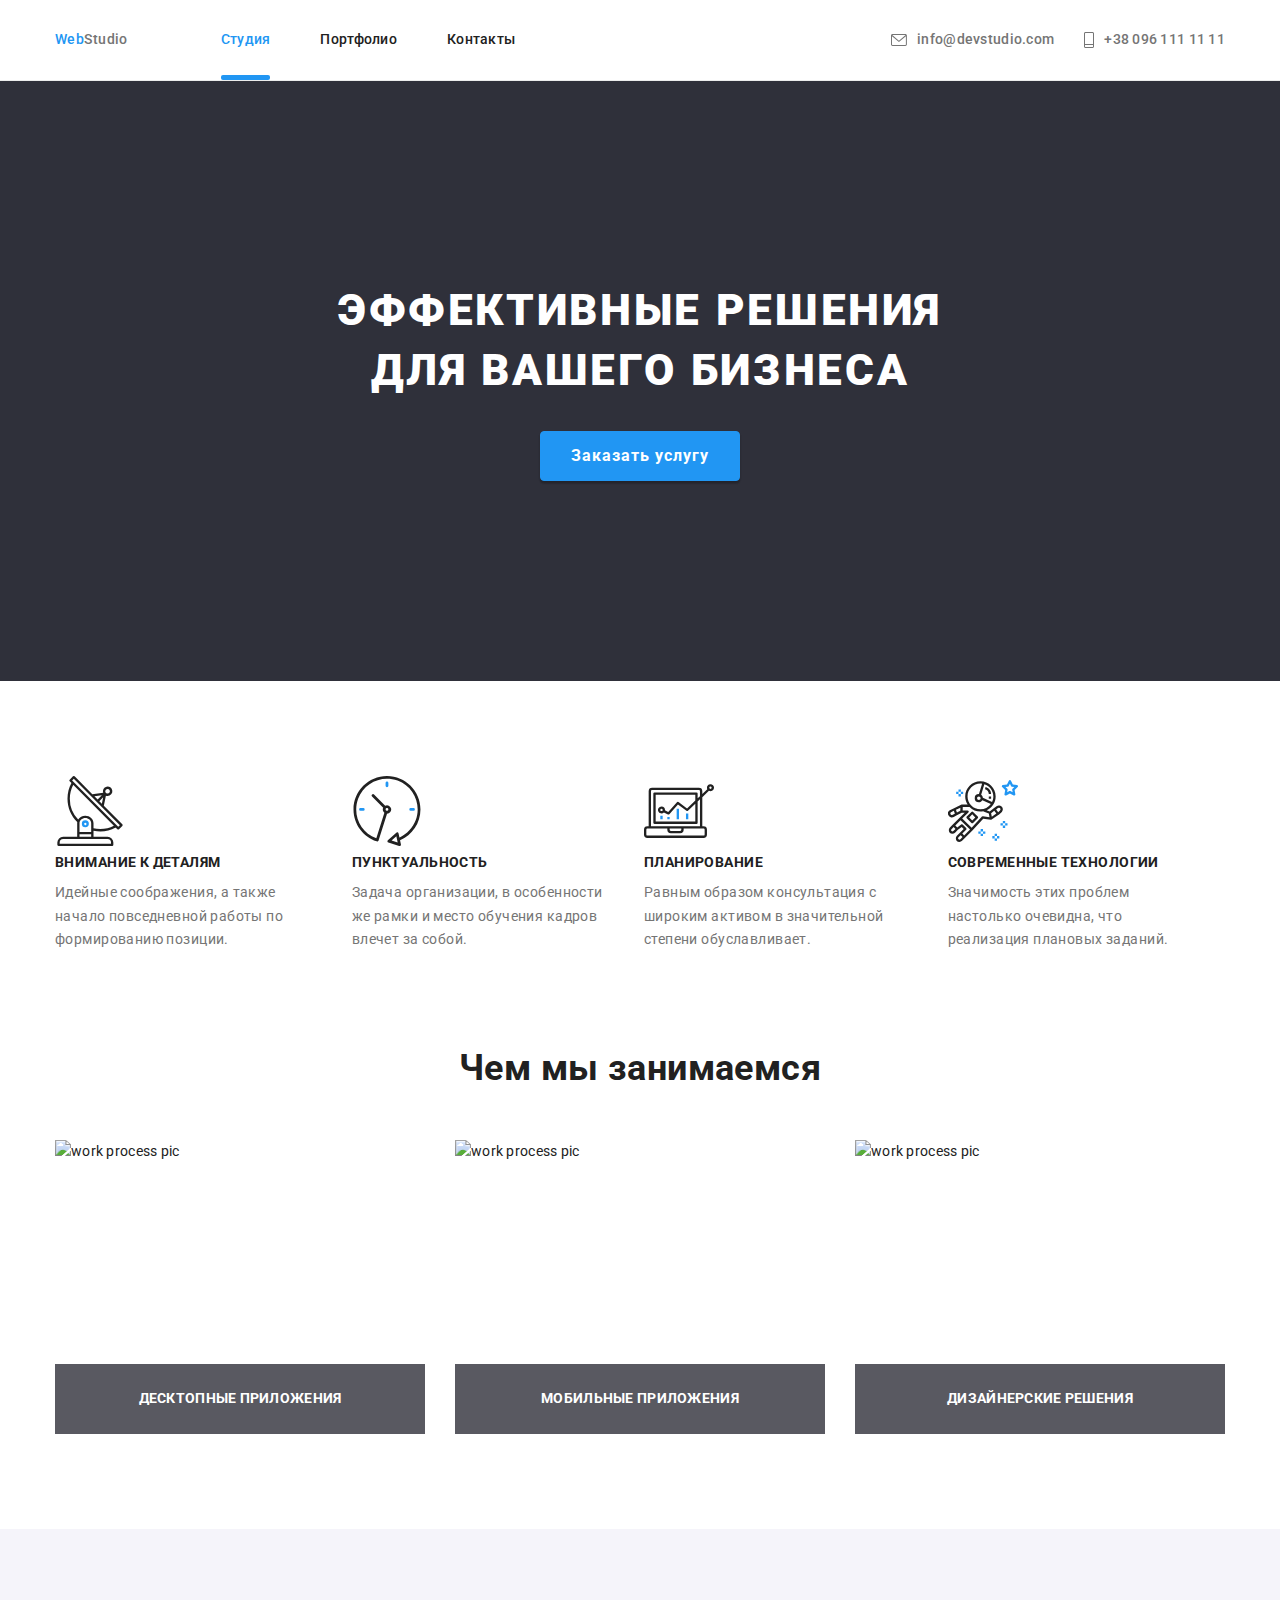
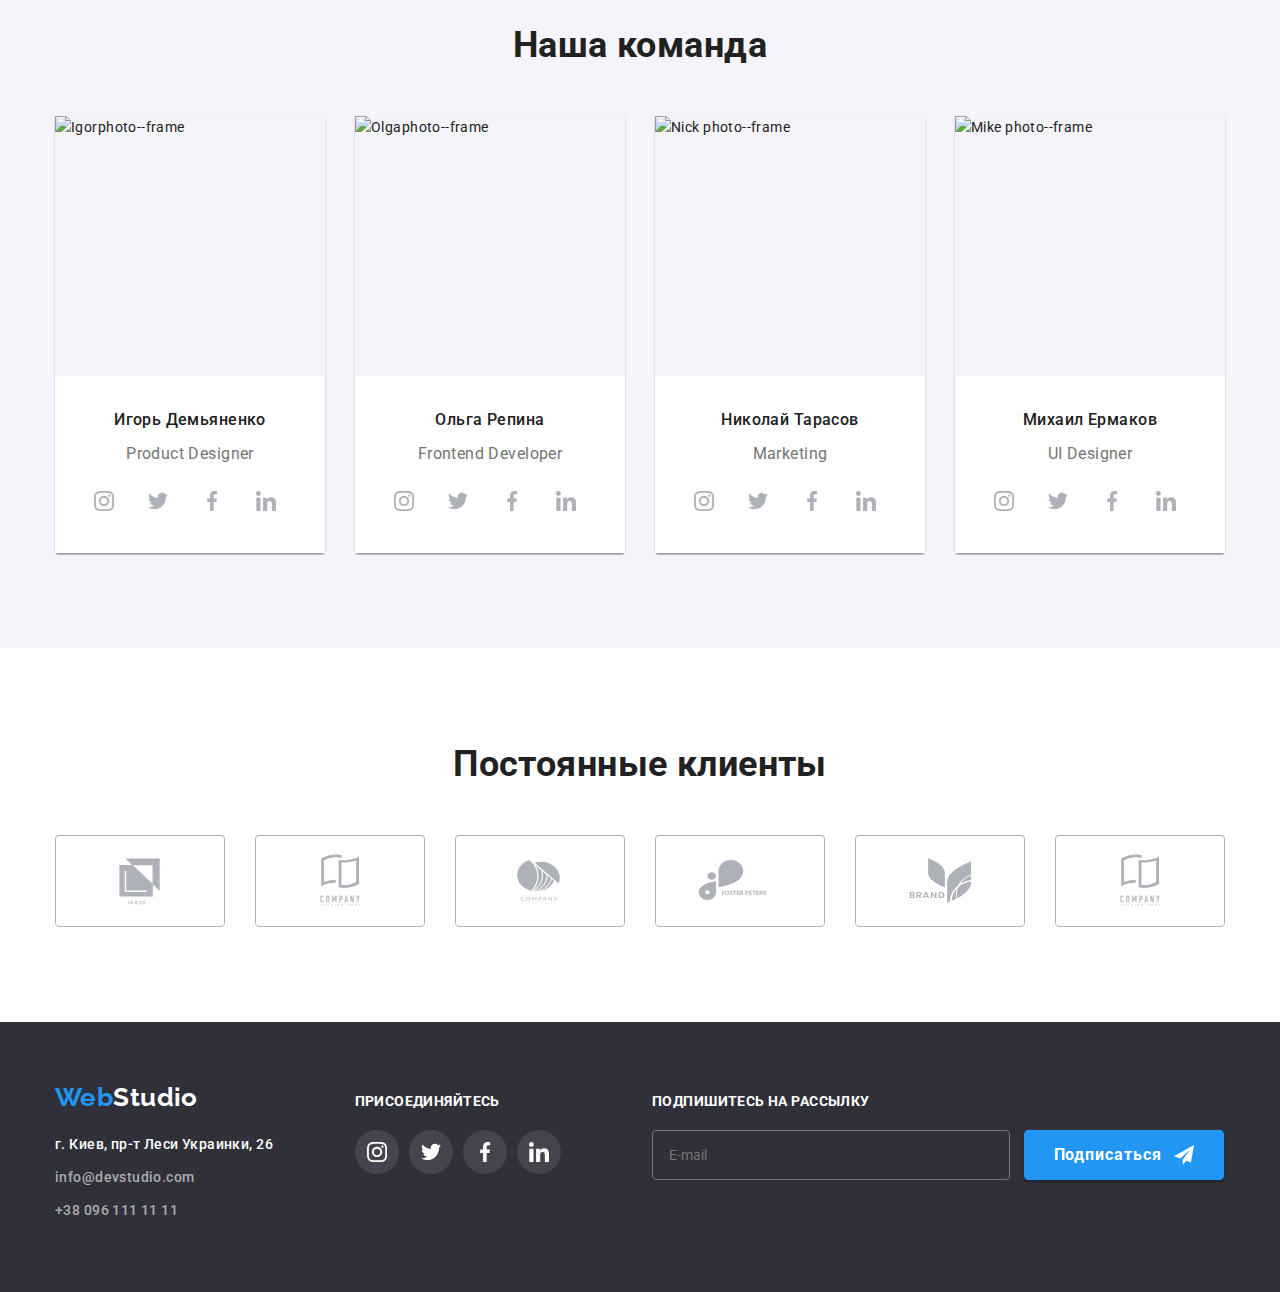
==== commit 12b5b7fc: "BEM" ====
--- a/index.html
+++ b/index.html
@@ -17,28 +17,30 @@
 
 <body>
     <header class="header">
-        <section class="container flex">
+        <section class="header__container">
             <h2 class="hidden">Навигация и контакты</h2>
-            <a href="./index.html " class="logo "><span class="blue ">Web</span>Studio</a>
-            <nav>
-                <ul class="list black flex">
-                    <li class="item"><a href="./index.html " class="nav-list current">Студия</a></li>
-                    <li class="item"><a href="./portfolio.html " class="nav-list">Портфолио</a></li>
-                    <li class="item"><a href=" " class="nav-list">Контакты</a></li>
+            <a href="./index.html " class="header__logo"><span class="blue">Web</span>Studio</a>
+            <nav class="header__navigation">
+                <ul class="nav__list list__style">
+                    <li class="nav__item nav__item--margin"><a href="./index.html " class="nav__link current">Студия</a>
+                    </li>
+                    <li class="nav__item nav__item--margin"><a href="./portfolio.html " class="nav__link">Портфолио</a>
+                    </li>
+                    <li class="nav__item nav__item--margin"><a href=" " class="nav__link">Контакты</a></li>
                 </ul>
             </nav>
-            <ul class="list flex contacts">
-                <li class="item-link ">
-                    <a class="Contacts-Section-Link" href="mailto:info@devstudio.com ">
-                        <svg class="contact-svg" width="16" height="12">
+            <ul class="header__contacts list__style">
+                <li class="contacts__item">
+                    <a class="contacts__link" href="mailto:info@devstudio.com ">
+                        <svg class="contact__svg" width="16" height="12">
                             <use href="./svg/sprite.svg#icon-envelope"></use>
                         </svg>
                         info@devstudio.com
                     </a>
                 </li>
-                <li class="item-link ">
-                    <a class="Contacts-Section-Link" href="tel:+380961111111">
-                        <svg class="contact-svg" width="10" height="16">
+                <li class="contacts__item">
+                    <a class="contacts__link" href="tel:+380961111111">
+                        <svg class="contact__svg" width="10" height="16">
                             <use href="./svg/sprite.svg#icon-vector"></use>
                         </svg>
                         +38 096 111 11 11
@@ -49,28 +51,85 @@
     </header>
 
     <main>
-        <div class="solutions">
+        <div class="banner">
             <!-- <div class="container"> -->
-            <h1 class="dessisions white">Эффективные решения <br>для вашего бизнеса</h1>
-            <button class="button-blue service-button" data-modal-open>Заказать услугу</button>
+            <h1 class="banner__title white">Эффективные решения <br>для вашего бизнеса</h1>
+            <button class="blue__button" data-modal-open>Заказать услугу</button>
             <!-- </div> -->
         </div>
-        <section class="padding-95 top-padding">
-            <div class="container">
+        <!-- is-hidden -->
+        <div class="backdrop is-hidden" data-modal>
+            <div class="modal__container">
+                <button type="button" class="modal__btn--close" data-modal-close>
+                    <svg class="modal__icon">
+                        <use href="./svg/sprite.svg#close-black"></use>
+                    </svg>
+                </button>
+
+                <h2 class="modal__header">Оставьте свои данные, мы вам перезвоним</h2>
+                <form class="js-speaker-form">
+                    <div class="contact__form">
+                        <label class="contact__form--label" for="user-name">Имя</label>
+
+                        <input autofocus class="contact__form--input" type="text" name="user-name" id="user-name"
+                            placeholder=" ">
+                        <svg class="contact__form--svg" width="18px" height="18px">
+                            <use href="./svg/sprite.svg#icon-person-black" width="18"></use>
+                        </svg>
+                    </div>
+                    <div class="contact__form">
+                        <label class="contact__form--label" for="user-tel">Телефон</label>
+                        <input class="contact__form--input" type="tel" name="user-phone" id="user-tel" placeholder=" ">
+                        <svg class="contact__form--svg" width="18px" height="18px">
+                            <use href="./svg/sprite.svg#icon-phone-black" width="18"></use>
+                        </svg>
+                    </div>
+                    <div class="contact__form">
+
+                        <label class="contact__form--label" for="user-mail">Почта</label>
+                        <input class="contact__form--input" type="email" name="user-mail" id="user-mail"
+                            placeholder=" ">
+                        <svg class="contact__form--svg" width="18px" height="18px">
+                            <use href="./svg/sprite.svg#icon-email-black" width="18"></use>
+                        </svg>
+                    </div>
+                    <div class="submit__form">
+                        <label class="contact__form--label" for="user-comentary">Комментарий</label>
+                        <textarea for="user-comment" class="contact__form--input comments" name="user-message"
+                            id="user-comentary" cols="30" rows="10" placeholder="Введите текст"></textarea>
+                        <div class="checkbox-field">
+                            <input type="checkbox" class="contact__form--checkbox hidden" name="" id="checkbox"
+                                required>
+                            <label for="checkbox" class="contact__form--checkbox-text"> Соглашаюсь с рассылкой и
+                                принимаю
+                                <a href="" class="link underline">Условия
+                                    договора</a></label>
+                            <button class="blue__button submit__button" type="submit">Отправить</button>
+                        </div>
+                    </div>
+
+                </form>
+
+            </div>
+        </div>
+        <section class="qualities__section">
+
+            <div class="qualities__container">
                 <h2 class="hidden ">Качества</h2>
-                <ul class="list flex qualities">
-                    <li class="item quality">
-                        <div class="grey-section-qual">
+                <ul class="list__style qualities__list">
+                    <li class="qualities__item">
+                        <div class="quality--container">
                             <svg class="quality-pic" width="70px" height="70px">
                                 <use href="./svg/sprite.svg#icon-antenna">
                                 </use>
                             </svg>
                         </div>
                         <h3 class="section-title">Внимание к деталям</h3>
-                        <p>Идейные соображения, а также начало повседневной работы по формированию позиции.</p>
-                    </li>
-                    <li class="item quality">
-                        <div class="grey-section-qual">
+                        <p class="quality__paragraph">Идейные соображения, а также начало повседневной работы по
+                            формированию позиции.</p>
+                    </li>
+                    <li class="qualities__item">
+                        <div class="quality--container">
                             <svg class="quality-pic" width="70px" height="70px">
 
                                 <use href="./svg/sprite.svg#icon-clock">
@@ -78,10 +137,11 @@
                             </svg>
                         </div>
                         <h3 class="section-title">Пунктуальность</h3>
-                        <p>Задача организации, в особенности же рамки и место обучения кадров влечет за собой.</p>
-                    </li>
-                    <li class="item quality">
-                        <div class="grey-section-qual">
+                        <p class="quality__paragraph">Задача организации, в особенности же рамки и место обучения кадров
+                            влечет за собой.</p>
+                    </li>
+                    <li class="qualities__item">
+                        <div class="quality--container">
                             <svg class="quality-pic" width="70px" height="70px">
                                 <use href="./svg/sprite.svg#icon-diagram">
                                 </use>
@@ -89,11 +149,12 @@
                             </svg>
                         </div>
                         <h3 class="section-title">Планирование</h3>
-                        <p>Равным образом консультация с широким активом в значительной степени обуславливает.</p>
-                    </li>
-
-                    <li class="item quality">
-                        <div class="grey-section-qual">
+                        <p class="quality__paragraph">Равным образом консультация с широким активом в значительной
+                            степени обуславливает.</p>
+                    </li>
+
+                    <li class="qualities__item">
+                        <div class="quality--container">
                             <svg class="quality-pic" width="70px" height="70px">
 
                                 <use href="./svg/sprite.svg#icon-astronaut">
@@ -101,69 +162,71 @@
                             </svg>
                         </div>
                         <h3 class="section-title">Современные технологии</h3>
-                        <p>Значимость этих проблем настолько очевидна, что реализация плановых заданий.</p>
+                        <p class="quality__paragraph">Значимость этих проблем настолько очевидна, что реализация
+                            плановых заданий.</p>
                     </li>
                 </ul>
             </div>
         </section>
 
         <!-- <section class="padding-95"> -->
-        <section class="container padding-95">
-            <h2 class="main-section-title">Чем мы занимаемся</h2>
-            <ul class="list flex main-section">
-                <li class="pics-element"> <img src="./images/img.jpg" height="294" width="370" alt="work process pic">
-                    <div class="what-we-do-frame">
+        <section class="projects__container">
+            <h2 class="projects__title">Чем мы занимаемся</h2>
+            <ul class="list__style projects__list">
+                <li class="projects__item"> <img src="./images/img.jpg" height="294" width="370" alt="work process pic">
+                    <div class="projects__frame">
                         <p>Десктопные приложения</p>
                     </div>
                 </li>
 
-                <li class="pics-element"> <img src="./images/img-1.jpg " height="294" width="370"
+                <li class="projects__item"> <img src="./images/img-1.jpg " height="294" width="370"
                         alt="work process pic">
-                    <div class="what-we-do-frame">
+                    <div class="projects__frame">
                         <p>Мобильные приложения</p>
                     </div>
                 </li>
 
-                <li class="pics-element"> <img src="./images/img-2.jpg " height="294" width="370"
+                <li class="projects__item"> <img src="./images/img-2.jpg " height="294" width="370"
                         alt="work process pic">
-                    <div class="what-we-do-frame">
+                    <div class="projects__frame">
                         <p>Дизайнерские решения</p>
                     </div>
                 </li>
             </ul>
         </section>
 
-        <section class="grey-section">
-            <div class="container">
-                <h2 class=" main-section-title">Наша команда</h2>
-                <ul class="list flex">
-                    <li class="item photo"><img src="./images/img-3.jpg " height="260" width="270" alt="IgorPhoto ">
+        <section class="team__section">
+            <div class="team__container">
+                <h2 class="team__title">Наша команда</h2>
+                <ul class="list__style team__list">
+                    <li class="team__item photo--frame"><img src="./images/img-3.jpg " height="260" width="270"
+                            alt="Igorphoto--frame">
                         <div class="people-det">
-                            <h3 class="people-name ">Игорь Демьяненко</h3>
-                            <p class="team-text ">Product Designer</p>
-                            <ul class="people-list list">
-                                <li class="social-icons">
-                                    <a href="" class="people-link" target="_blank" rel="noopener noreferrer"
-                                        aria-label="Instagram link"><svg class="people-soc-link">
+                            <h3 class="team__name">Игорь Демьяненко</h3>
+                            <p class="team__text">Product Designer</p>
+                            <ul class="team__list list__style">
+                                <li class="team__icon">
+                                    <a href="" class="team__link" target="_blank" rel="noopener noreferrer"
+                                        aria-label="Instagram link"><svg class="social-link--circle">
                                             <use href="./svg/sprite.svg#icon-instagram"> </use>
                                         </svg></a>
                                 </li>
 
-                                <li class="social-icons">
-                                    <a href="" class="people-link" target="_blank" rel="noopener noreferrer"
-                                        aria-label="twitter link"><svg class="people-soc-link">
+                                <li class="team__icon">
+                                    <a href="" class="team__link" target="_blank" rel="noopener noreferrer"
+                                        aria-label="twitter link"><svg class="social-link--circle">
                                             <use href="./svg/sprite.svg#icon-twitter"> </use>
                                         </svg></a>
                                 </li>
-                                <li class="social-icons">
-                                    <a href="" class="people-link" target="_blank" rel="noopener noreferrer"
-                                        aria-label="Facebook link"><svg class="people-soc-link">
+                                <li class="team__icon">
+                                    <a href="" class="team__link" target="_blank" rel="noopener noreferrer"
+                                        aria-label="Facebook link"><svg class="social-link--circle">
                                             <use href="./svg/sprite.svg#icon-facebook"> </use>
                                         </svg></a>
                                 </li>
-                                <li class="social-icons">
-                                    <a href="" class="people-link" target="_blank" rel="noopener noreferrer"
-                                        aria-label="linkedin link"><svg class="people-soc-link">
+                                <li class="team__icon">
+                                    <a href="" class="team__link" target="_blank" rel="noopener noreferrer"
+                                        aria-label="linkedin link"><svg class="social-link--circle">
                                             <use href="./svg/sprite.svg#icon-linkedin"> </use>
                                         </svg></a>
                                 </li>
@@ -172,32 +235,33 @@
 
                     </li>
 
-                    <li class="item photo"><img src="./images/img-4.jpg " height="260" width="270" alt="OlgaPhoto ">
+                    <li class="team__item  photo--frame"><img src="./images/img-4.jpg " height="260" width="270"
+                            alt="Olgaphoto--frame">
                         <div class="people-det">
-                            <h3 class="people-name ">Ольга Репина</h3>
-                            <p class="team-text ">Frontend Developer</p>
-                            <ul class="people-list list">
-                                <li class="social-icons">
-                                    <a href="" class="people-link" target="_blank" rel="noopener noreferrer"
-                                        aria-label="Instagram link"><svg class="people-soc-link">
+                            <h3 class="team__name ">Ольга Репина</h3>
+                            <p class="team__text ">Frontend Developer</p>
+                            <ul class="team__list list__style">
+                                <li class="team__icon">
+                                    <a href="" class="team__link" target="_blank" rel="noopener noreferrer"
+                                        aria-label="Instagram link"><svg class="social-link--circle">
                                             <use href="./svg/sprite.svg#icon-instagram"></use>
                                         </svg></a>
                                 </li>
-                                <li class="social-icons">
-                                    <a href="" class="people-link" target="_blank" rel="noopener noreferrer"
-                                        aria-label="twitter link"><svg class="people-soc-link">
+                                <li class="team__icon">
+                                    <a href="" class="team__link" target="_blank" rel="noopener noreferrer"
+                                        aria-label="twitter link"><svg class="social-link--circle">
                                             <use href="./svg/sprite.svg#icon-twitter"></use>
                                         </svg></a>
                                 </li>
-                                <li class="social-icons">
-                                    <a href="" class="people-link" target="_blank" rel="noopener noreferrer"
-                                        aria-label="Facebook link"><svg class="people-soc-link">
+                                <li class="team__icon">
+                                    <a href="" class="team__link" target="_blank" rel="noopener noreferrer"
+                                        aria-label="Facebook link"><svg class="social-link--circle">
                                             <use href="./svg/sprite.svg#icon-facebook"></use>
                                         </svg></a>
                                 </li>
-                                <li class="social-icons">
-                                    <a href="" class="people-link" target="_blank" rel="noopener noreferrer"
-                                        aria-label="linkedin link"><svg class="people-soc-link">
+                                <li class="team__icon">
+                                    <a href="" class="team__link" target="_blank" rel="noopener noreferrer"
+                                        aria-label="linkedin link"><svg class="social-link--circle">
                                             <use href="./svg/sprite.svg#icon-linkedin"></use>
                                         </svg></a>
                                 </li>
@@ -206,32 +270,33 @@
 
                     </li>
 
-                    <li class="item photo"><img src="./images/img-5.jpg " height="260" width="270" alt="NickPhoto ">
+                    <li class="team__item photo--frame"><img src="./images/img-5.jpg " height="260" width="270"
+                            alt="Nick photo--frame">
                         <div class="people-det">
-                            <h3 class="people-name ">Николай Тарасов</h3>
-                            <p class="team-text ">Marketing</p>
-                            <ul class="people-list list">
-                                <li class="social-icons">
-                                    <a href="" class="people-link" target="_blank" rel="noopener noreferrer"
-                                        aria-label="Instagram link"><svg class="people-soc-link">
+                            <h3 class="team__name ">Николай Тарасов</h3>
+                            <p class="team__text ">Marketing</p>
+                            <ul class="team__list list__style">
+                                <li class="team__icon">
+                                    <a href="" class="team__link" target="_blank" rel="noopener noreferrer"
+                                        aria-label="Instagram link"><svg class="social-link--circle">
                                             <use href="./svg/sprite.svg#icon-instagram"></use>
                                         </svg></a>
                                 </li>
-                                <li class="social-icons">
-                                    <a href="" class="people-link" target="_blank" rel="noopener noreferrer"
-                                        aria-label="twitter link"><svg class="people-soc-link">
+                                <li class="team__icon">
+                                    <a href="" class="team__link" target="_blank" rel="noopener noreferrer"
+                                        aria-label="twitter link"><svg class="social-link--circle">
                                             <use href="./svg/sprite.svg#icon-twitter"></use>
                                         </svg></a>
                                 </li>
-                                <li class="social-icons">
-                                    <a href="" class="people-link" target="_blank" rel="noopener noreferrer"
-                                        aria-label="Facebook link"><svg class="people-soc-link">
+                                <li class="team__icon">
+                                    <a href="" class="team__link" target="_blank" rel="noopener noreferrer"
+                                        aria-label="Facebook link"><svg class="social-link--circle">
                                             <use href="./svg/sprite.svg#icon-facebook"></use>
                                         </svg></a>
                                 </li>
-                                <li class="social-icons">
-                                    <a href="" class="people-link" target="_blank" rel="noopener noreferrer"
-                                        aria-label="linkedin link"><svg class="people-soc-link">
+                                <li class="team__icon">
+                                    <a href="" class="team__link" target="_blank" rel="noopener noreferrer"
+                                        aria-label="linkedin link"><svg class="social-link--circle">
                                             <use href="./svg/sprite.svg#icon-linkedin"></use>
                                         </svg></a>
                                 </li>
@@ -240,32 +305,33 @@
 
                     </li>
 
-                    <li class="item photo"><img src="./images/img-6.jpg " height="260" width="270" alt="MikePhoto ">
+                    <li class="team__item photo--frame"><img src="./images/img-6.jpg " height="260" width="270"
+                            alt="Mike photo--frame">
                         <div class="people-det">
-                            <h3 class="people-name ">Михаил Ермаков</h3>
-                            <p class="team-text ">UI Designer</p>
-                            <ul class="people-list list">
-                                <li class="social-icons">
-                                    <a href="" class="people-link" target="_blank" rel="noopener noreferrer"
-                                        aria-label="Instagram link"><svg class="people-soc-link">
+                            <h3 class="team__name ">Михаил Ермаков</h3>
+                            <p class="team__text ">UI Designer</p>
+                            <ul class="team__list list__style">
+                                <li class="team__icon">
+                                    <a href="" class="team__link" target="_blank" rel="noopener noreferrer"
+                                        aria-label="Instagram link"><svg class="social-link--circle">
                                             <use href="./svg/sprite.svg#icon-instagram"></use>
                                         </svg></a>
                                 </li>
-                                <li class="social-icons">
-                                    <a href="" class="people-link" target="_blank" rel="noopener noreferrer"
-                                        aria-label="twitter link"><svg class="people-soc-link">
+                                <li class="team__icon">
+                                    <a href="" class="team__link" target="_blank" rel="noopener noreferrer"
+                                        aria-label="twitter link"><svg class="social-link--circle">
                                             <use href="./svg/sprite.svg#icon-twitter"></use>
                                         </svg></a>
                                 </li>
-                                <li class="social-icons">
-                                    <a href="" class="people-link" target="_blank" rel="noopener noreferrer"
-                                        aria-label="Facebook link"><svg class="people-soc-link">
+                                <li class="team__icon">
+                                    <a href="" class="team__link" target="_blank" rel="noopener noreferrer"
+                                        aria-label="Facebook link"><svg class="social-link--circle">
                                             <use href="./svg/sprite.svg#icon-facebook"></use>
                                         </svg></a>
                                 </li>
-                                <li class="social-icons">
-                                    <a href="" class="people-link" target="_blank" rel="noopener noreferrer"
-                                        aria-label="linkedin link"><svg class="people-soc-link">
+                                <li class="team__icon">
+                                    <a href="" class="team__link" target="_blank" rel="noopener noreferrer"
+                                        aria-label="linkedin link"><svg class="social-link--circle">
                                             <use href="./svg/sprite.svg#icon-linkedin"></use>
                                         </svg></a>
                                 </li>
@@ -275,45 +341,45 @@
                 </ul>
             </div>
         </section>
-        <section class="container top-padding padding-95">
-            <div class="container">
-                <h2 class="main-section-title">Постоянные клиенты</h2>
-            </div>
-            <ul class="flex list">
-                <li class="clients">
-                    <a href="" class="client-link" target="_blank" rel="noopener noreferrer" aria-label=""> <svg
+        <section class="clients__section">
+            <div class="clients__container">
+                <h2 class="clients__title">Постоянные клиенты</h2>
+            </div>
+            <ul class="clients__list list__style">
+                <li class="clients__item">
+                    <a href="" class="client--link" target="_blank" rel="noopener noreferrer" aria-label=""> <svg
                             class="client-logo">
                             <use href="./svg/sprite.svg#icon-logo">
                             </use>
                         </svg>
                     </a>
                 </li>
-                <li class="clients">
-                    <a href="" class="client-link" target="_blank" rel="noopener noreferrer" aria-label=""> <svg
+                <li class="clients__item">
+                    <a href="" class="client--link" target="_blank" rel="noopener noreferrer" aria-label=""> <svg
                             class="client-logo">
                             <use href="./svg/sprite.svg#icon-logo-1">
                             </use>
                         </svg>
                     </a>
                 </li>
-                <li class="clients">
-                    <a href="" class="client-link" target="_blank" rel="noopener noreferrer" aria-label=""> <svg
+                <li class="clients__item">
+                    <a href="" class="client--link" target="_blank" rel="noopener noreferrer" aria-label=""> <svg
                             class="client-logo">
                             <use href="./svg/sprite.svg#icon-logo-2">
                             </use>
                         </svg>
                     </a>
                 </li>
-                <li class="clients">
-                    <a href="" class="client-link" target="_blank" rel="noopener noreferrer" aria-label=""> <svg
+                <li class="clients__item">
+                    <a href="" class="client--link" target="_blank" rel="noopener noreferrer" aria-label=""> <svg
                             class="client-logo">
                             <use href="./svg/sprite.svg#icon-logo-3">
                             </use>
                         </svg>
                     </a>
                 </li>
-                <li class="clients">
-                    <a href="" class="client-link" target="_blank" rel="noopener noreferrer" aria-label=""> <svg
+                <li class="clients__item">
+                    <a href="" class="client--link" target="_blank" rel="noopener noreferrer" aria-label=""> <svg
                             class="client-logo">
                             <use href="./svg/sprite.svg#icon-logo-4">
                             </use>
@@ -322,8 +388,8 @@
 
                     </a>
                 </li>
-                <li class="clients">
-                    <a href="" class="client-link" target="_blank" rel="noopener noreferrer" aria-label=""> <svg
+                <li class="clients__item">
+                    <a href="" class="client--link" target="_blank" rel="noopener noreferrer" aria-label=""> <svg
                             class="client-logo">
                             <use href="./svg/sprite.svg#icon-logo-1">
                             </use>
@@ -337,122 +403,74 @@
         </section>
     </main>
     <footer class="footer">
-        <div class="flex container space-between">
-            <div class="logo-links">
-                <a href="./index.html " class="logo "><span class="blue ">Web</span><span
-                        class="white ">Studio</span></a>
-                <address class="address">
-                    <ul class="list white">
-                        <li> <a class="link" href="https://goo.gl/maps/2tXd7TCXXqus3JWS8 ">г. Киев, пр-т Леси Украинки,
+        <div class="footer__container">
+            <div class="footer__address">
+                <a href="./index.html " class="footer__logo"><span class="blue">Web</span><span
+                        class="white">Studio</span></a>
+                <address class="address__container">
+                    <ul class="address__list list__style">
+                        <li class="address__item"> <a class="address__link white"
+                                href="https://goo.gl/maps/2tXd7TCXXqus3JWS8 ">г. Киев, пр-т
+                                Леси
+                                Украинки,
                                 26</a></li>
-                        <li class="transparent "> <a class="link"
+                        <li class="address__item"> <a class="address__link"
                                 href="mailto:info@devstudio.com ">info@devstudio.com</a></li>
-                        <li class="transparent "> <a class="link" href="tel:+380961111111 ">+38 096 111 11 11</a></li>
+                        <li class="address__item"> <a class="address__link" href="tel:+380961111111 ">+38 096 111 11
+                                11</a></li>
                     </ul>
                 </address>
             </div>
-            <div class="flex space">
-                <div class="join">
+            <div class="footer__joinbox">
+                <div class="join__container space-between">
                     <h3 class="item-title">Присоединяйтесь</h3>
-                    <ul class="list social-list">
-                        <li class="social-icons">
-                            <a href="" class="people-link" target="_blank" rel="noopener noreferrer"
-                                aria-label="Instagram link"><svg class="people-soc-link white">
+                    <ul class="list__style team__list">
+                        <li class="team__icon">
+                            <a href="" class="team__link" target="_blank" rel="noopener noreferrer"
+                                aria-label="Instagram link"><svg class="social-link--circle white">
                                     <use href="./svg/sprite.svg#icon-instagram"></use>
                                 </svg></a>
                         </li>
-                        <li class="social-icons">
-                            <a href="" class="people-link" target="_blank" rel="noopener noreferrer"
-                                aria-label="twitter link"><svg class="people-soc-link white">
+                        <li class="team__icon">
+                            <a href="" class="team__link" target="_blank" rel="noopener noreferrer"
+                                aria-label="twitter link"><svg class="social-link--circle white">
                                     <use href="./svg/sprite.svg#icon-twitter"></use>
                                 </svg></a>
                         </li>
-                        <li class="social-icons">
-                            <a href="" class="people-link" target="_blank" rel="noopener noreferrer"
-                                aria-label="Facebook link"><svg class="people-soc-link white">
+                        <li class="team__icon">
+                            <a href="" class="team__link" target="_blank" rel="noopener noreferrer"
+                                aria-label="Facebook link"><svg class="social-link--circle white">
                                     <use href="./svg/sprite.svg#icon-facebook"></use>
                                 </svg></a>
                         </li>
-                        <li class="social-icons">
-                            <a href="" class="people-link" target="_blank" rel="noopener noreferrer"
-                                aria-label="linkedin link"><svg class="people-soc-link white">
+                        <li class="team__icon">
+                            <a href="" class="team__link" target="_blank" rel="noopener noreferrer"
+                                aria-label="linkedin link"><svg class="social-link--circle white">
                                     <use href="./svg/sprite.svg#icon-linkedin"></use>
                                 </svg></a>
                         </li>
                     </ul>
                 </div>
             </div>
-            <div class="Subscribe">
+            <div class="subscribe__container">
                 <h3 class="item-title text-left">Подпишитесь на рассылку</h3>
 
-                <form class="flex contact-form">
-                    <input class="contact-form-subscribe" type="email" name="user-mail" id="user-mail"
+                <form class="subscribe__field">
+                    <input class="contact__form--subscribe" type="email" name="user-mail" id="user-mail"
                         placeholder="E-mail">
 
-                    <button class="button-blue service-button subscribe-button" type="submit">Подписаться
-                        <svg class="people-soc-link white">
+                    <button class="blue__button space-between" type="submit">Подписаться
+                        <svg class="social-link--circle white">
                             <use href="./svg/sprite.svg#icon-telegram-white"></use>
                         </svg>
                     </button>
                 </form>
             </div>
-
+        </div>
 
 
     </footer>
-    <!-- is-hidden -->
-    <div class="backdrop is-hidden" data-modal>
-        <div class="modal container">
-            <button type="button" class="modal-btn-close" data-modal-close>
-                <svg class="modal-icon-svg">
-                    <use href="./svg/sprite.svg#close-black"></use>
-                </svg>
-            </button>
-
-            <h2 class="contacts-title">Оставьте свои данные, мы вам перезвоним</h2>
-            <form class="js-speaker-form">
-                <div class="contact-form">
-                    <label class="contact-form-label" for="user-name">Имя</label>
-
-                    <input class="contact-form-input" type="text" name="user-name" id="user-name" placeholder=" "
-                        autofocus>
-                    <svg class="contact-form-svg" width="18px" height="18px">
-                        <use href="./svg/sprite.svg#icon-person-black" width="18"></use>
-                    </svg>
-                </div>
-                <div class="contact-form">
-                    <label class="contact-form-label" for="user-tel">Телефон</label>
-                    <input class="contact-form-input" type="tel" name="user-phone" id="user-tel" placeholder=" ">
-                    <svg class="contact-form-svg" width="18px" height="18px">
-                        <use href="./svg/sprite.svg#icon-phone-black" width="18"></use>
-                    </svg>
-                </div>
-                <div class="contact-form">
-
-                    <label class="contact-form-label" for="user-mail">Почта</label>
-                    <input class="contact-form-input" type="email" name="user-mail" id="user-mail" placeholder=" ">
-                    <svg class="contact-form-svg" width="18px" height="18px">
-                        <use href="./svg/sprite.svg#icon-email-black" width="18"></use>
-                    </svg>
-                </div>
-                <div class="contact-form">
-                    <label class="contact-form-label" for="user-comentary">Комментарий</label>
-                    <textarea for="user-comment" class="contact-form-input comments" name="user-message"
-                        id="user-comentary" cols="30" rows="10" placeholder="Введите текст"></textarea>
-                    <div class="checkbox-field">
-                        <input type="checkbox" class="contact-form-checkbox" name="" id="">
-                        <label for="agree" class="contact-form-checkbox-text"> Соглашаюсь с рассылкой и принимаю <a
-                                href="" class="link underline">Условия
-                                договора</a></label>
-                    </div>
-                </div>
-                <button class="button-blue service-button" type="submit">Отправить</button>
-            </form>
-
-
-
-        </div>
-    </div>
+
     <script src="./js/modal.js"></script>
     <script>(() => {
             document.
--- a/css/styles.css
+++ b/css/styles.css
@@ -43,44 +43,42 @@
   margin-bottom: 0;
 }
 
-.link:hover,
-.link:focus {
+.address__link:hover,
+.address__link:focus {
   color: var(--blue-color);
 }
 
 .underline {
-  text-decoration: underline;
+  border-bottom: 1px solid var(--blue-color);
+  display: inline-block;
+  line-height: 0.85;
   color: var(--blue-color);
-}
-
-.list {
+  font-weight: 400;
+}
+
+.list__style {
   list-style: none;
   padding: 0;
   margin: 0;
 }
 
-.black .nav-list {
+.nav__link {
   display: block;
   padding-top: 32px;
   padding-bottom: 32px;
   font-weight: 500;
   line-height: 1.14;
   letter-spacing: 0.02em;
-}
-
-.nav-list {
   position: relative;
 }
-.nav-list:hover,
-.nav-list:focus {
+
+.nav__link:hover,
+.nav__link:focus,
+.contacts__link:hover,
+.contacts__link:focus {
   color: var(--blue-color);
   transition: color 250ms var(--cubic-timing);
 }
-
-/* .nav-list:hover,
-.nav-list:focus {
-  transition: color 1250ms var(--cubic-timing);
-} */
 
 .current::after {
   content: "";
@@ -95,26 +93,6 @@
   border-radius: 2px;
 }
 
-/*
-.nav-list::after {
-  content: "";
-  display: block;
-
-  left: 0;
-  bottom: 0;
-  position: absolute;
-  width: 100%;
-  height: 5px;
-  background-color: var(--blue-color);
-  border-radius: 2px;
-  opacity: 0;
-  transition: opacity 250ms var(--cubic-timing);
-}
-
-.nav-list:hover::after {
-  opacity: 1;
-} */
-
 img {
   display: block;
   max-width: 100%;
@@ -129,7 +107,34 @@
   line-height: 1.14;
 }
 
-.container {
+.header__container {
+  display: flex;
+  flex-wrap: wrap;
+  align-items: center;
+  justify-content: start;
+}
+
+.header__container,
+.modal__container,
+.qualities__container,
+.projects__container,
+.team__container,
+.clients__section,
+.footer__container,
+.main-section__container {
+  max-width: 1200px;
+  height: auto;
+  padding-left: 15px;
+  padding-right: 15px;
+  margin-left: auto;
+  margin-right: auto;
+}
+
+.main-section__container {
+  margin-bottom: 95px;
+}
+
+.buttons__container {
   text-align: center;
   max-width: 1200px;
   height: auto;
@@ -139,40 +144,50 @@
   margin-right: auto;
 }
 
-.space-between {
-  justify-content: space-between;
-}
-
-.padding-95 {
+.buttons__list {
+  display: flex;
+  flex-wrap: wrap;
+  justify-content: center;
+  margin-bottom: 50px;
+  list-style: none;
+  padding: 95px 0 50px 0;
+}
+
+.header__navigation {
+  margin-left: 93px;
+  margin-right: 30px;
+  color: var(--primary-text-color);
+}
+
+.projects__title,
+.team__title,
+.clients__title {
+  text-align: center;
+  font-size: 36px;
+  line-height: 1.17;
+  color: #212121;
+}
+
+.projects__title,
+.team__title,
+.clients__title {
+  margin-bottom: 50px;
+}
+
+.qualities__section,
+.clients__section {
+  padding-top: 95px;
   padding-bottom: 95px;
-  /* padding-top: 95px; */
-}
-.top-padding {
-  padding-top: 95px;
-}
-
-/* .gallery {
-  padding-top: 95px;
-} */
+}
+.projects__container {
+  padding-bottom: 95px;
+}
 
 .contacts {
-  /* display: flex;
-  padding-top: 32px;
-  padding-bottom: 32px; */
   margin-left: auto;
   font-weight: 500;
   line-height: 1.14;
   letter-spacing: 0.02em;
-}
-
-.contacts .item-link + .item-link {
-  margin-left: 50px;
-}
-
-.flex {
-  display: flex;
-  flex-wrap: wrap;
-  /* justify-content: space-between; */
 }
 
 .item-title {
@@ -190,72 +205,109 @@
 .qualities {
   margin-bottom: -30px;
   margin-right: -30px;
-  /* padding-top: 95px; */
   text-align: left;
 }
 
-.quality {
+.quality__item {
   flex-basis: calc((100% - 30px * 4) / 4);
   max-width: 270px;
   margin-right: 30px;
   margin-bottom: 30px;
 }
-.quality:last-child {
+.quality__item:last-child {
   margin-bottom: 0;
   margin-right: 0;
 }
 
-.quality > p {
+.projects__item {
+}
+
+.quality__paragraph {
   line-height: 1.71;
-}
-
-.Contacts-Section-Link {
-  display: flex;
+  color: var(--main-text-color);
+}
+
+.contacts__item {
+  display: flex;
+  margin-left: auto;
   align-items: center;
   padding-bottom: 32px;
   padding-top: 32px;
-}
-
-.Contacts-Section-Link:hover,
-.Contacts-Section-Link:focus {
+  color: var(--main-text-color);
+}
+
+.contacts__item:hover,
+.contacts__item:focus {
   color: var(--blue-color);
   transition: color 250ms var(--cubic-timing);
 }
 
-.contact-svg {
+.address__item {
+  margin-bottom: 9px;
+}
+
+.contacts__link {
+  display: flex;
+  align-items: center;
+  color: inherit;
+  margin-left: 30px;
+}
+
+.contact__svg {
   fill: currentColor;
   margin-right: 10px;
-  /* align-items: center; */
-}
-
-.black {
+}
+
+.nav__list,
+.header__contacts,
+.projects__list,
+.clients__list {
+  display: flex;
+  flex-wrap: wrap;
   color: var(--primary-text-color);
   letter-spacing: 0.02em;
-  margin-left: 95px;
+}
+
+.header__contacts {
+  margin-left: auto;
+}
+
+.qualities__list,
+.team__list,
+.footer__container {
+  display: flex;
+  color: var(--primary-text-color);
+  letter-spacing: 0.03em;
+}
+
+.footer__container {
+  justify-content: start;
+  align-items: baseline;
+}
+
+.qualities__item {
+  padding-right: 30px;
+}
+
+.nav__item {
+  font-weight: 500;
+  line-height: 1.14;
+  letter-spacing: 0.02em;
+}
+
+.nav__item--margin {
+  margin-right: 50px;
 }
 
 .current {
   color: var(--blue-color);
 }
 
-/* .list a:hover,
-.list a:focus {
-  color: var(--blue-color);
-} */
-
 header {
   border-bottom: 1px solid #ececec;
 }
 
-.main-section-title {
-  font-weight: 700;
-  font-size: 36px;
-  line-height: 1.67;
-  color: var(--primary-text-color);
-  margin-bottom: 50px;
-}
-
-.what-we-do-frame {
+.projects__frame {
   position: absolute;
   left: 0;
   bottom: 0;
@@ -286,7 +338,7 @@
   padding: 16px 30px;
 } */
 
-.clients {
+.clients__item {
   display: inline-flex;
 
   /* width: 170px;
@@ -296,7 +348,7 @@
   border-radius: 4px;
   padding: 16px 32px; */
 }
-.client-link {
+.client--link {
   display: flex;
   justify-content: center;
   align-items: center;
@@ -307,7 +359,7 @@
   transition: border-color 250ms var(--cubic-timing);
 }
 
-.clients:not(:last-child) {
+.clients__item:not(:last-child) {
   margin-right: 30px;
 }
 
@@ -319,37 +371,38 @@
   transition: fill 250ms var(--cubic-timing);
 }
 
-.client-link:hover .client-logo,
-.client-link:focus .client-logo {
+.client--link:hover .client-logo,
+.client--link:focus .client-logo {
   fill: var(--blue-color);
 }
 
-.client-link:hover,
-.client-link:focus {
+.client--link:hover,
+.client--link:focus {
+  outline: none;
   border-color: var(--blue-color);
 }
 
-.pics-element {
+.projects__item {
   position: relative;
   flex-basis: calc((100% - 60px) / 3);
   max-width: 370px;
 }
 
-.pics-element:not(:nth-child(3n + 3)) {
+.projects__item:not(:nth-child(3n + 3)) {
   margin-right: 30px;
 }
 
-.photo:not(:nth-child(4n + 4)) {
+.photo--frame:not(:nth-child(4n + 4)) {
   flex-basis: calc((100% - 90px) / 4);
   max-width: 270px;
 }
 
-.photo {
+.photo--frame {
   box-shadow: 0px 1px 3px rgba(0, 0, 0, 0.12), 0px 1px 1px rgba(0, 0, 0, 0.14),
     0px 2px 1px rgba(0, 0, 0, 0.2);
   border-radius: 0px 0px 4px 4px;
 }
-.photo:not(:nth-child(4n + 4)) {
+.photo--frame:not(:nth-child(4n + 4)) {
   margin-right: 30px;
 }
 
@@ -365,7 +418,7 @@
   border: 1px solid #eeeeee;
   border-top: 0;
 }
-.folio-frame {
+.tile__frame {
   min-width: 370px;
   flex-basis: calc((100% / 3) - 30px);
   margin-right: 30px;
@@ -373,21 +426,19 @@
   box-shadow: 0;
   transition: box-shadow 250ms var(--cubic-timing);
 }
-
-/* .folio-frame:hover,
-.folio-frame:focus {
+.img__frame {
+  position: relative;
+  overflow: hidden;
+}
+/* .tile__frame:hover,
+.tile__frame:focus {
   box-shadow: 0px 1px 1px rgba(0, 0, 0, 0.12), 0px 4px 4px rgba(0, 0, 0, 0.06),
     1px 4px 6px rgba(0, 0, 0, 0.16);
 } */
 
-.card-link:hover .hidden-text,
-.card-link:focus .hidden-text {
+.tile__link:hover .hidden-text,
+.tile__link:focus .hidden-text {
   transform: translateY(0);
-}
-
-.img-frame {
-  position: relative;
-  overflow: hidden;
 }
 
 .hidden-text {
@@ -421,10 +472,11 @@
   color: var(--primary-text-color);
 }
 
-.team-text {
+.team__text {
   font-size: 16px;
   line-height: 1.19;
   margin-bottom: 16px;
+  color: var(--main-text-color);
 }
 
 .folio-text {
@@ -433,34 +485,35 @@
   line-height: 1.88;
   letter-spacing: 0.03em;
 }
-/* .card-link:hover .folio-text {
+/* .tile__link:hover .folio-text {
   text-decoration: none;
 } */
 
-.quality {
+.quality__item {
   font-size: 14px;
   line-height: 1.14;
 }
 
-.grey-section {
+.team__section {
   padding-bottom: 95px;
   padding-top: 95px;
   background-color: var(--button-color);
 }
 
-h3.people-name {
+.team__name {
   font-weight: 500;
   color: var(--primary-text-color);
   margin-bottom: 10px;
 }
 
 .people-det {
+  text-align: center;
   background-color: #ffffff;
   padding-bottom: 30px;
   padding-top: 30px;
 }
 
-.solutions {
+.banner {
   background-color: var(--footer-color);
   background-image: linear-gradient(
       rgba(47, 48, 58, 0.4),
@@ -479,7 +532,7 @@
   background-position: center;
 }
 
-.dessisions {
+.banner__title {
   font-weight: 900;
   font-size: 44px;
   line-height: 1.36;
@@ -492,31 +545,32 @@
   color: var(--blue-color);
 }
 
-.logo {
-  padding-bottom: 20px;
-  padding-top: 20px;
+.footer__logo {
+  display: inline-block;
   font-family: var(--font-logo);
   font-weight: 700;
   font-size: 26px;
   line-height: 1.2;
   color: var(--primary-text-color);
-}
-
-.logo-links {
+  margin-bottom: 20px;
+}
+
+.header__logo {
+  padding: 20px 0;
+}
+
+.footer__address {
   text-align: left;
-  /* max-width: 270px; */
   flex-grow: 1;
-  /* margin-right: 70px; */
-}
-/* padding-top: 60px;
-  padding-bottom: 60px;
-*/
-
-.black .item + .item {
-  margin-left: 50px;
-}
-
-.button {
+  text-decoration: none;
+}
+
+.footer__address:hover,
+.footer__address:focus {
+  color: var(--blue-color);
+}
+
+.blue__button {
   padding: 6px 22px;
   border: var(--main-text-color);
   border-radius: 4px;
@@ -531,47 +585,17 @@
   cursor: pointer;
 }
 
-.li-button {
+.item__button {
   justify-content: center;
   margin-right: 8px;
 }
 
-.li-button:last-child {
+.item__button:last-child {
   margin-right: 0;
 }
 
-.button:active,
-.button:hover,
-.button:focus,
-.button-blue {
-  background-color: var(--blue-color);
-  color: var(--secondary-text-color);
-  box-shadow: 0px 3px 1px rgba(0, 0, 0, 0.1), 0px 1px 2px rgba(0, 0, 0, 0.08),
-    0px 2px 2px rgba(0, 0, 0, 0.12);
-  border-radius: 4px;
-}
-.button:hover,
-.button:focus {
-  transition: background-color 250ms var(--cubic-timing),
-    color 250ms var(--cubic-timing), box-shadow 250ms var(--cubic-timing);
-}
-
-/* .service-button {
-  position: absolute;
-  top: 8px;
-  right: 8px;
-  width: 30px;
-  height: 30px;
-  border-radius: 50%;
-  border: 1px solid rgba(0, 0, 0, 0.1);
-  background: #ffffff;
-  cursor: pointer;
-  fill: #212121;
-  transition: fill 250ms cubic-bezier(0.4, 0, 0.2, 1);
-} */
-
-.service-button {
-  padding: 10px 29.5px;
+.blue__button {
+  padding: 10px 29px;
   border: 1px solid var(--blue-color);
   box-shadow: 0px 4px 4px rgba(0, 0, 0, 0.15);
   border-radius: 4px;
@@ -588,9 +612,36 @@
   align-items: center;
   justify-content: center;
 }
-
-.subscribe-button {
-  justify-content: space-between;
+.switch__button:active,
+.switch__button:hover,
+.switch__button:focus,
+.switch__button,
+.blue__button {
+  background-color: var(--blue-color);
+  color: var(--secondary-text-color);
+  box-shadow: 0px 3px 1px rgba(0, 0, 0, 0.1), 0px 1px 2px rgba(0, 0, 0, 0.08),
+    0px 2px 2px rgba(0, 0, 0, 0.12);
+  border-radius: 4px;
+}
+.switch__button:hover,
+.switch__button:focus {
+  transition: background-color 250ms var(--cubic-timing),
+    color 250ms var(--cubic-timing), box-shadow 250ms var(--cubic-timing);
+}
+
+.switch__button {
+  padding: 6px 22px;
+  border: var(--main-text-color);
+  border-radius: 4px;
+
+  font-weight: 500;
+  font-size: 16px;
+  line-height: 1.62;
+
+  font-family: Roboto, sans-serif;
+  background-color: var(--button-color);
+  color: var(--primary-text-color);
+  cursor: pointer;
 }
 
 .hidden {
@@ -615,40 +666,19 @@
   overflow: hidden;
 }
 
-.list.flex {
-  justify-content: left;
-}
-.in-ln.flex {
-  justify-content: center;
-  margin-bottom: 50px;
-}
-
-.grey-section-qual {
+.team__list {
   display: flex;
   align-items: center;
   justify-content: center;
-  margin-bottom: 30px;
-  width: 270px;
-  height: 120px;
-  background-color: var(--button-color);
-}
-
-/* .quality-pic {
-} */
-
-.people-list {
-  display: flex;
-  align-items: center;
-  justify-content: center;
-}
-
-.social-icons {
+}
+
+.team__icon {
   margin-right: 10px;
   background: rgba(255, 255, 255, 0.1);
   border-radius: 50%;
 }
 
-.people-link {
+.team__link {
   display: flex;
   align-items: center;
   justify-content: center;
@@ -659,47 +689,53 @@
   /* fill 1250ms var(--cubic-timing); */
 }
 
-.people-link:hover,
-.people-link:focus {
+.team__link:hover,
+.team__link:focus {
   background-color: var(--blue-color);
 }
-.people-link:hover .people-soc-link,
-.people-link:focus .people-soc-link {
+.team__link:hover .social-link--circle,
+.team__link:focus .social-link--circle {
   fill: rgb(255, 255, 255);
 }
 
-.people-soc-link {
+.social-link--circle {
   fill: var(--social-link-color);
   height: 20px;
   width: 20px;
   transition: fill 250ms var(--cubic-timing);
 }
 
-.tiles {
+.tiles__list {
+  display: flex;
+  flex-wrap: wrap;
+  list-style: none;
+  padding: 0;
+  margin: 0;
   margin-right: -30px;
   margin-bottom: -30px;
 }
-.tile-item {
+
+.tile__item {
   min-width: 370px;
   flex-basis: calc((100% / 3) - 30px);
   margin-right: 30px;
   margin-bottom: 30px;
 }
 
-.card-link {
+.tile__link {
   color: inherit;
   text-decoration: none;
 }
 
-.card-link:hover .folio-frame,
-.card-link:focus .folio-frame {
+.tile__link:hover .tile__frame,
+.tile__link:focus .tile__frame {
   box-shadow: 0px 1px 1px rgba(0, 0, 0, 0.12), 0px 4px 4px rgba(0, 0, 0, 0.06),
     1px 4px 6px rgba(0, 0, 0, 0.16);
 }
 
-/* .tile-item:last-child {
+.tile__item:last-child {
   margin-right: 0;
-} */
+}
 
 .footer {
   background-color: var(--footer-color);
@@ -708,46 +744,24 @@
   padding-bottom: 60px;
 }
 
+.footer__joinbox {
+  display: flex;
+  justify-content: start;
+  flex-grow: 1;
+}
+
+.address__link {
+  font-style: normal;
+  text-decoration: none;
+  color: var(--secondary-text-color);
+  font-size: 14px;
+  line-height: 1.71;
+  color: rgba(255, 255, 255, 0.6);
+}
+
 .white {
   color: var(--secondary-text-color);
   fill: #ffffff;
-}
-
-.address {
-  margin-top: 20px;
-  font-style: inherit;
-  /* margin-right: auto;
-  text-align: start; */
-}
-
-.social-list {
-  display: flex;
-  align-items: center;
-  justify-content: center;
-}
-
-.join {
-  text-align: left;
-}
-.space {
-  display: flex;
-  justify-content: space-between;
-  flex-grow: 1;
-}
-
-.white li {
-  padding-bottom: 9px;
-}
-.white a {
-  color: var(--secondary-text-color);
-  font-size: 14px;
-  line-height: 1.71;
-  font-style: inherit;
-  text-decoration: none;
-}
-
-.transparent a {
-  color: rgba(255, 255, 255, 0.6);
 }
 
 .backdrop {
@@ -756,12 +770,12 @@
   top: 0;
   width: 100%;
   height: 100%;
-
   background-color: rgba(0, 0, 0, 0.2);
-
   opacity: 1;
+
   transition: opacity 250ms var(--cubic-timing),
     visibility 250ms var(--cubic-timing);
+  z-index: 1;
 }
 .backdrop.is-hidden {
   opacity: 0;
@@ -772,11 +786,11 @@
   transform: translate(-50%, -50%) rotateY(-45deg) rotateX(30deg) scale(0.5);
   opacity: 0;
 }
-.modal {
+.modal__container {
   position: absolute;
   width: 100%;
   width: 530px;
-  min-height: 580px;
+  height: 581px;
   top: 50%;
   left: 50%;
   /* perspective: 1000px; */
@@ -794,7 +808,7 @@
     opacity 250ms var(--cubic-timing);
 }
 
-.modal-btn-close {
+.modal__btn--close {
   position: absolute;
   width: 30px;
   height: 30px;
@@ -814,72 +828,90 @@
   transition: fill 250ms var(--cubic-timing);
 }
 
-.modal-btn-close:hover,
-.modal-btn-close:focus {
+.modal__btn--close:hover,
+.modal__btn--close:focus {
   fill: var(--blue-color);
 }
 
-.modal-icon-svg {
+.modal__icon {
   width: 18px;
   height: 18px;
 }
 
-.contact-form {
+.subscribe__field {
   position: relative;
-  /* display: flex;
-  flex-direction: row; */
-  margin-bottom: 10px;
+  display: flex;
+  flex-direction: row;
+  padding-top: 0;
+  margin-top: 0;
+  margin-bottom: 5px;
   text-align: left;
 }
-
+.checkbox-field {
+  margin-bottom: 25px;
+}
 .text-left {
   text-align: left;
 }
 
-.contact-form-label {
-  /* display: block; */
+.contact__form {
+  display: block;
+  height: 55px;
+}
+
+.contact__form--label {
+  display: block;
+  margin-top: 10px;
+  margin-bottom: 4px;
+  padding-top: 0;
   font-weight: 400;
   font-size: 12px;
-  line-height: 1.17;
+  line-height: 1.16;
   letter-spacing: 0.01em;
   color: var(--main-text-color);
-  margin-bottom: 4px;
-}
-
-.contact-form-svg {
-  position: absolute;
-  bottom: 11px;
+}
+
+.contact__form--svg {
+  position: relative;
+  bottom: 26px;
   left: 12px;
   fill: var(--primary-text-color);
   pointer-events: none;
   transition: fill 250ms var(--cubic-timing);
 }
 
-.contact-form-input {
-  position: relative;
+.contact__form--input {
+  /* position: relative; */
   min-width: 100%;
-  height: 40px;
+  margin: 0;
+  height: 38px;
   border: 1px solid rgba(33, 33, 33, 0.2);
   border-radius: 4px;
   padding-left: 42px;
-  padding-top: 12px;
-  padding-bottom: 12px;
+  /* padding-top: 12px;*/
+  padding-bottom: 0;
   transition: border-color 250ms var(--cubic-timing);
 }
 
-.contact-form-input:focus {
+.contact__form--input:focus {
   border-color: var(--blue-color);
   outline: none;
 }
-.contact-form-input:focus + .contact-form-svg {
+.contact__form--input:focus + .contact__form--svg {
   fill: var(--blue-color);
 }
 
-.contact-form-subscribe {
+.submit__button {
+  position: relative;
+  top: 30px;
+  left: 50% - 100px;
+}
+
+.contact__form--subscribe {
   position: relative;
   display: inline-block;
   width: calc(100% - 212px);
-  /* max-width: 358px; */
+  max-width: 358px;
   height: 50px;
   border: 1px solid var(--main-text-color);
   border-radius: 4px;
@@ -892,11 +924,11 @@
   margin-right: 12px;
 }
 
-.Subscribe {
+.subscribe__container {
   flex-grow: 2;
 }
 
-.contact-form-subscribe:focus {
+.contact__form--subscribe:focus {
   border-color: var(--blue-color);
   outline: none;
 }
@@ -915,7 +947,7 @@
   opacity: 50%;
 }
 
-.contacts-title {
+.modal__header {
   font-weight: 700;
   font-size: 20px;
   line-height: 1.15;
@@ -925,7 +957,45 @@
   color: var(--primary-text-color);
 }
 
-.contact-form-checkbox {
-  margin-bottom: 30px;
+.contact__form--checkbox {
+  margin: 0;
   position: relative;
 }
+
+.contact__form--checkbox {
+  text-align: center;
+}
+
+.contact__form--checkbox-text {
+  letter-spacing: 3%;
+}
+
+.contact__form--checkbox-text::before {
+  content: " ";
+  display: inline-flex;
+  width: 16px;
+  height: 15px;
+  margin-left: 8px;
+  margin-right: 8px;
+  border: 2px solid var(--primary-text-color);
+  border-radius: 2px;
+  cursor: pointer;
+  align-items: flex-end;
+}
+
+.contact__form--checkbox:focus + .contact__form--checkbox-text::before {
+  box-shadow: 0px 0px 0px 2px var(--blue-color);
+}
+.contact__form--checkbox:checked + .contact__form--checkbox-text::before {
+  background-image: url(../svg/icon-check.svg);
+  background-origin: border-box;
+  background-size: contain;
+  background-repeat: no-repeat;
+  background-position: center;
+  background-color: var(--blue-color);
+  border-color: var(--blue-color);
+}
+
+.space-between {
+  justify-content: space-between;
+}
